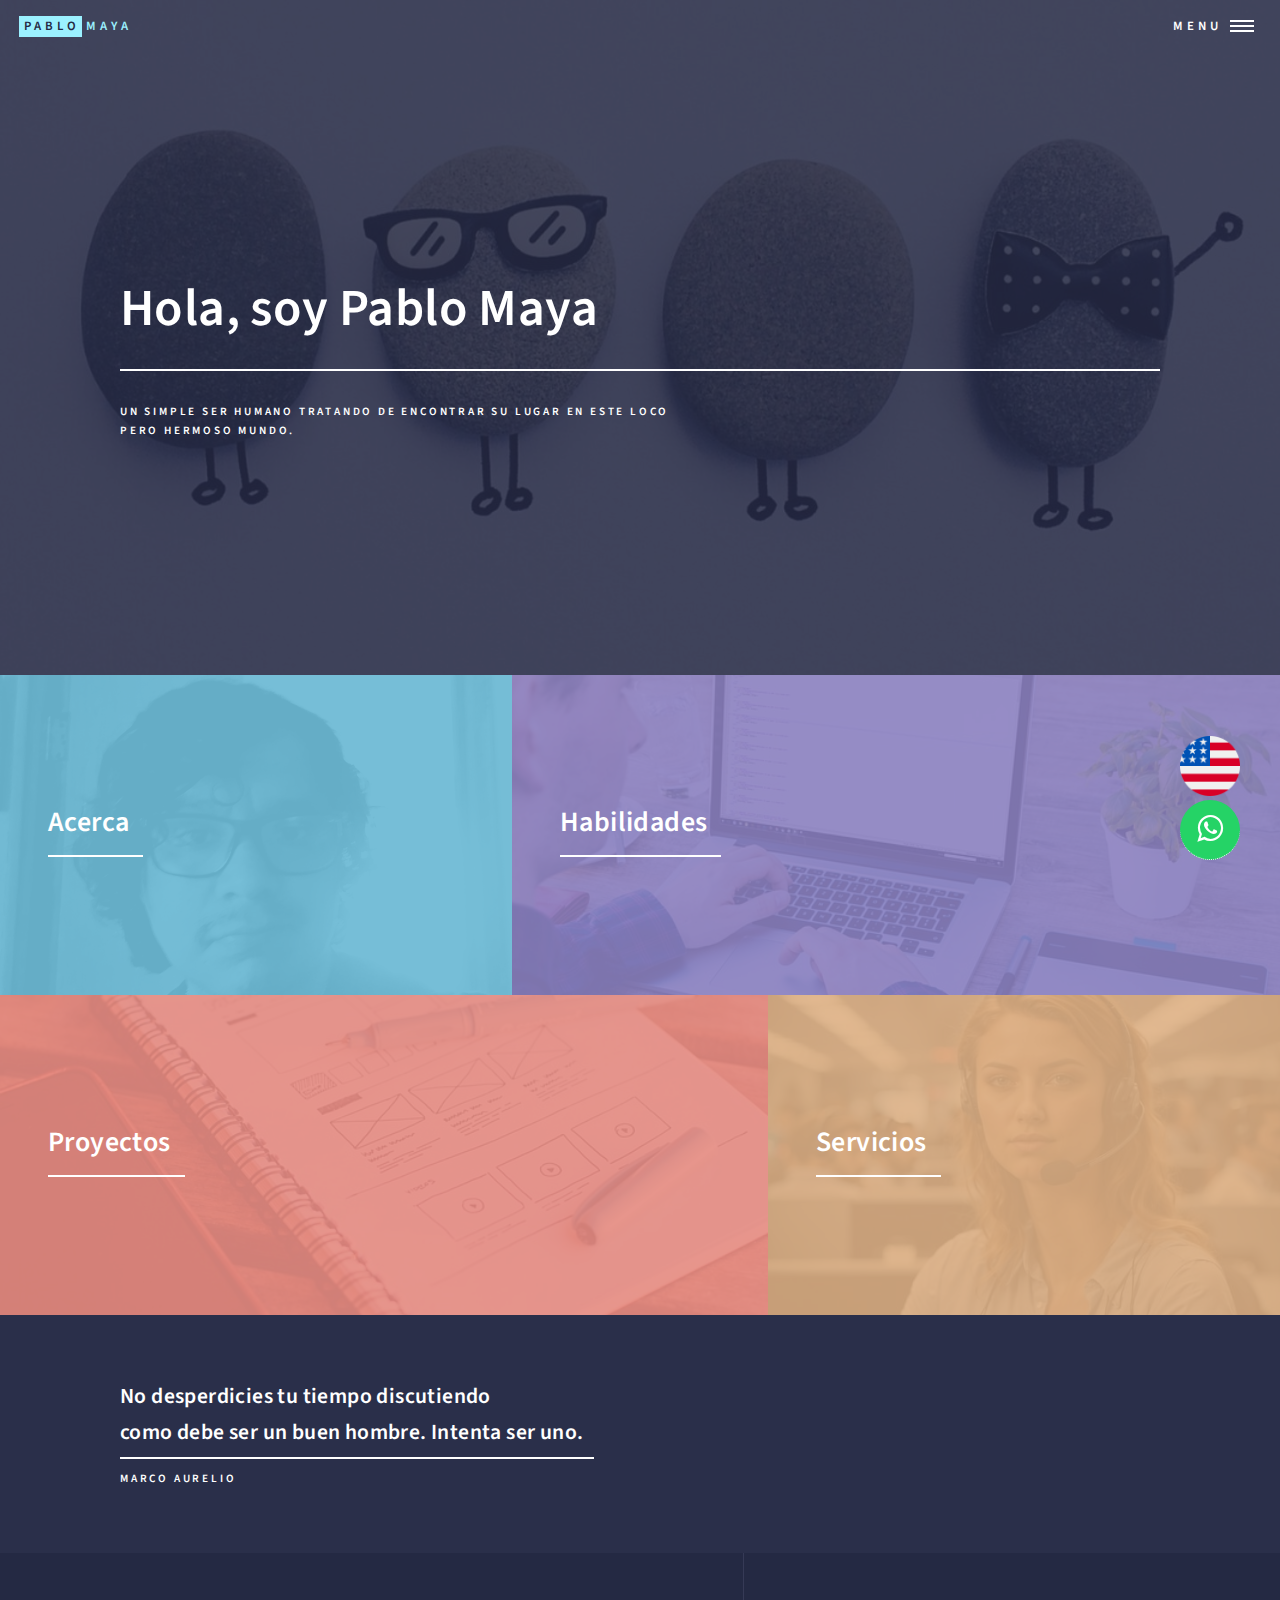
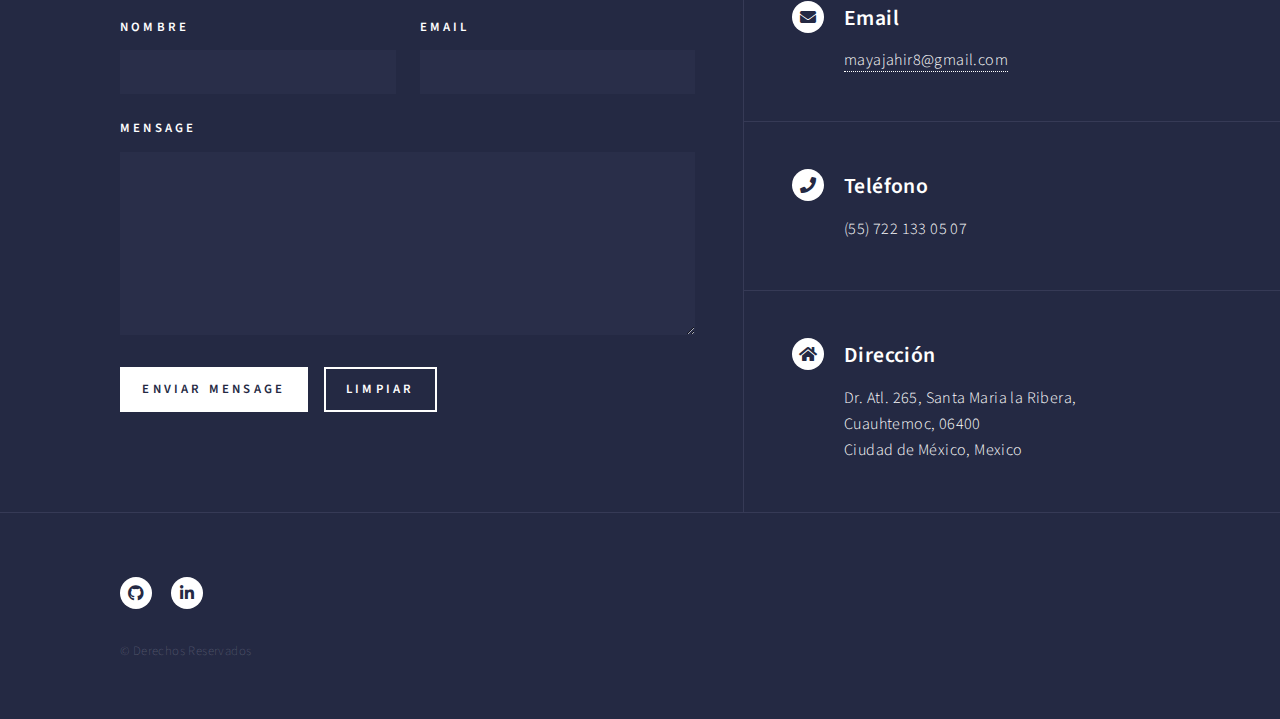
==== spanish/index.html @ 8a8969e1 "Add files via upload" ====
<!DOCTYPE HTML>
<html>
	<head>
		<title>PABLO MAYA</title>
		<meta charset="utf-8" />
		<meta name="viewport" content="width=device-width, initial-scale=1, user-scalable=no" />
		<link rel="stylesheet" href="assets/css/main.css" />
		<link rel="stylesheet" href="assets/css/custom.css" />
		<link rel="stylesheet" href="https://stackpath.bootstrapcdn.com/font-awesome/4.7.0/css/font-awesome.min.css">
		<noscript><link rel="stylesheet" href="assets/css/noscript.css" /></noscript>
	</head>
	<body class="is-preload">

		<!-- Wrapper -->
			<div id="wrapper">

				<!-- Header -->
					<header id="header" class="alt">
						<a href="index.html" class="logo"> <strong>Pablo</strong><span>Maya</span></a>
						<nav>
							<a href="#menu">Menu</a>
						</nav>
					</header>

				<!-- Menu -->
					<nav id="menu">
						<ul class="links">
							<li><a href="index.html">Home</a></li>
							<li><a href="about.html">Acerca</a></li>
							<li><a href="skills.html">Habilidades</a></li>
							<li><a href="projects.html">Proyectos</a></li>
							<li><a href="services.html">Services</a></li>
						</ul>
					</nav>

				<!-- Banner -->
					<section id="banner" class="major">
						<div class="inner">
							<header class="major">
								<h1>Hola, soy Pablo Maya</h1>
							</header>
							<div class="content">
								<p>Un simple ser humano tratando de encontrar su lugar en este loco<br />
								pero hermoso mundo.</p>
							</div>
						</div>
					</section>

				<!-- Main -->
					<div id="main">

						<!-- One -->
							<section id="one" class="tiles">
								<article>
									<span class="image">
										<img src="images/pic01.jpg" alt="" />
									</span>
									<header class="major">
										<h3><a href="about.html" class="link">Acerca</a></h3>
									</header>
								</article>
								<article>
									<span class="image">
										<img src="images/pic02.jpg" alt="" />
									</span>
									<header class="major">
										<h3><a href="skills.html" class="link">Habilidades</a></h3>
									</header>
								</article>
								<article>
									<span class="image">
										<img src="images/pic03.jpg" alt="" />
									</span>
									<header class="major">
										<h3><a href="projects.html" class="link">Proyectos</a></h3>
									</header>
								</article>
								<article>
									<span class="image">
										<img src="images/pic04.jpg" alt="" />
									</span>
									<header class="major">
										<h3><a href="services.html" class="link">Servicios</a></h3>
									</header>
								</article>
							</section>

						<!-- Two -->
							<section id="two">
								<div class="inner">
									<header class="major">
										<h3>No desperdicies tu tiempo discutiendo<br>como debe ser un buen hombre. Intenta ser uno.</h3>
										<p>Marco Aurelio</p>
									</header>								
								</div>
							</section>

					</div>

				<!-- Contact -->
					<section id="contact">
						<div class="inner">
							<section>
								<form method="post" action="#" id="contact_form">
									<div class="fields">
										<div class="field half">
											<label for="name">Nombre</label>
											<input type="text" name="name" id="name" />
										</div>
										<div class="field half">
											<label for="email">Email</label>
											<input type="text" name="email" id="email" />
										</div>
										<div class="field">
											<label for="message">Mensage</label>
											<textarea name="message" id="message" rows="6"></textarea>
										</div>
									</div>
									<ul class="actions">
										<li><input type="submit" value="Enviar Mensage" class="primary" /></li>
										<li><input type="reset" value="Limpiar" /></li>
									</ul>
								</form>
							</section>
							<section class="split">
								<section>
									<div class="contact-method">
										<span class="icon solid alt fa-envelope"></span>
										<h3>Email</h3>
										<a href="#">mayajahir8@gmail.com</a>
									</div>
								</section>
								<section>
									<div class="contact-method">
										<span class="icon solid alt fa-phone"></span>
										<h3>Teléfono</h3>
										<span>(55) 722 133 05 07</span>
									</div>
								</section>
								<section>
									<div class="contact-method">
										<span class="icon solid alt fa-home"></span>
										<h3>Dirección</h3>
										<span>Dr. Atl. 265, Santa Maria la Ribera,<br />
										Cuauhtemoc, 06400<br />
										Ciudad de México, Mexico</span>
									</div>
								</section>
							</section>
						</div>
					</section>

					<a href="https://wa.me/5217221330507?text=Me%20gustaría%20saber%20el%20precio%20de%20sus%20servicios%20de%20desarrollo" class="whatsapp" target="_blank"> <i class="fa fa-whatsapp whatsapp-icon"></i></a>
					<a href="../index.html"><img src="images/english.png" class="language"/></a>
				<!-- Footer -->
					<footer id="footer">
						<div class="inner">
							<ul class="icons">
								<li><a href="https://github.com/mandrake182/" class="icon brands alt fa-github"><span class="label">GitHub</span></a></li>
								<li><a href="https://www.linkedin.com/in/pablo-maya-03a34646/" class="icon brands alt fa-linkedin-in"><span class="label">LinkedIn</span></a></li>
							</ul>
							<ul class="copyright">
								<li>&copy; Derechos Reservados</li></li>
							</ul>
						</div>
					</footer>

			</div>

		<!-- Scripts -->
			<script src="assets/js/jquery.min.js"></script>
			<script src="assets/js/jquery.scrolly.min.js"></script>
			<script src="assets/js/jquery.scrollex.min.js"></script>
			<script src="assets/js/browser.min.js"></script>
			<script src="assets/js/breakpoints.min.js"></script>
			<script src="assets/js/util.js"></script>
			<script src="assets/js/main.js"></script>
			<script src="assets/js/form.js"></script>
	</body>
</html>
---- spanish/assets/css/main.css ----
@import url(fontawesome-all.min.css);
@import url("https://fonts.googleapis.com/css?family=Source+Sans+Pro:300,300italic,600,600italic");

/*
	Forty by HTML5 UP
	html5up.net | @ajlkn
	Free for personal and commercial use under the CCA 3.0 license (html5up.net/license)
*/

html, body, div, span, applet, object,
iframe, h1, h2, h3, h4, h5, h6, p, blockquote,
pre, a, abbr, acronym, address, big, cite,
code, del, dfn, em, img, ins, kbd, q, s, samp,
small, strike, strong, sub, sup, tt, var, b,
u, i, center, dl, dt, dd, ol, ul, li, fieldset,
form, label, legend, table, caption, tbody,
tfoot, thead, tr, th, td, article, aside,
canvas, details, embed, figure, figcaption,
footer, header, hgroup, menu, nav, output, ruby,
section, summary, time, mark, audio, video {
	margin: 0;
	padding: 0;
	border: 0;
	font-size: 100%;
	font: inherit;
	vertical-align: baseline;}

article, aside, details, figcaption, figure,
footer, header, hgroup, menu, nav, section {
	display: block;}

body {
	line-height: 1;
}

ol, ul {
	list-style: none;
}

blockquote, q {
	quotes: none;
}

	blockquote:before, blockquote:after, q:before, q:after {
		content: '';
		content: none;
	}

table {
	border-collapse: collapse;
	border-spacing: 0;
}

body {
	-webkit-text-size-adjust: none;
}

mark {
	background-color: transparent;
	color: inherit;
}

input::-moz-focus-inner {
	border: 0;
	padding: 0;
}

input, select, textarea {
	-moz-appearance: none;
	-webkit-appearance: none;
	-ms-appearance: none;
	appearance: none;
}

/* Basic */

	@-ms-viewport {
		width: device-width;
	}

	body {
		-ms-overflow-style: scrollbar;
	}

	@media screen and (max-width: 480px) {

		html, body {
			min-width: 320px;
		}

	}

	html {
		box-sizing: border-box;
	}

	*, *:before, *:after {
		box-sizing: inherit;
	}

	body {
		background: #242943;
	}

		body.is-preload *, body.is-preload *:before, body.is-preload *:after {
			-moz-animation: none !important;
			-webkit-animation: none !important;
			-ms-animation: none !important;
			animation: none !important;
			-moz-transition: none !important;
			-webkit-transition: none !important;
			-ms-transition: none !important;
			transition: none !important;
		}

/* Type */

	body, input, select, textarea {
		color: #ffffff;
		font-family: "Source Sans Pro", Helvetica, sans-serif;
		font-size: 17pt;
		font-weight: 300;
		letter-spacing: 0.025em;
		line-height: 1.65;
	}

		@media screen and (max-width: 1680px) {

			body, input, select, textarea {
				font-size: 14pt;
			}

		}

		@media screen and (max-width: 1280px) {

			body, input, select, textarea {
				font-size: 12pt;
			}

		}

		@media screen and (max-width: 360px) {

			body, input, select, textarea {
				font-size: 11pt;
			}

		}

	a {
		-moz-transition: color 0.2s ease-in-out, border-bottom-color 0.2s ease-in-out;
		-webkit-transition: color 0.2s ease-in-out, border-bottom-color 0.2s ease-in-out;
		-ms-transition: color 0.2s ease-in-out, border-bottom-color 0.2s ease-in-out;
		transition: color 0.2s ease-in-out, border-bottom-color 0.2s ease-in-out;
		border-bottom: dotted 1px;
		color: inherit;
		text-decoration: none;
	}

		a:hover {
			border-bottom-color: transparent;
			color: #9bf1ff !important;
		}

		a:active {
			color: #53e3fb !important;
		}

	strong, b {
		color: #ffffff;
		font-weight: 600;
	}

	em, i {
		font-style: italic;
	}

	p {
		margin: 0 0 2em 0;
	}

	h1, h2, h3, h4, h5, h6 {
		color: #ffffff;
		font-weight: 600;
		line-height: 1.65;
		margin: 0 0 1em 0;
	}

		h1 a, h2 a, h3 a, h4 a, h5 a, h6 a {
			color: inherit;
			border-bottom: 0;
		}

	h1 {
		font-size: 2.5em;
	}

	h2 {
		font-size: 1.75em;
	}

	h3 {
		font-size: 1.35em;
	}

	h4 {
		font-size: 1.1em;
	}

	h5 {
		font-size: 0.9em;
	}

	h6 {
		font-size: 0.7em;
	}

	@media screen and (max-width: 736px) {

		h1 {
			font-size: 2em;
		}

		h2 {
			font-size: 1.5em;
		}

		h3 {
			font-size: 1.25em;
		}

	}

	sub {
		font-size: 0.8em;
		position: relative;
		top: 0.5em;
	}

	sup {
		font-size: 0.8em;
		position: relative;
		top: -0.5em;
	}

	blockquote {
		border-left: solid 4px rgba(212, 212, 255, 0.1);
		font-style: italic;
		margin: 0 0 2em 0;
		padding: 0.5em 0 0.5em 2em;
	}

	code {
		background: rgba(212, 212, 255, 0.035);
		font-family: "Courier New", monospace;
		font-size: 0.9em;
		margin: 0 0.25em;
		padding: 0.25em 0.65em;
	}

	pre {
		-webkit-overflow-scrolling: touch;
		font-family: "Courier New", monospace;
		font-size: 0.9em;
		margin: 0 0 2em 0;
	}

		pre code {
			display: block;
			line-height: 1.75;
			padding: 1em 1.5em;
			overflow-x: auto;
		}

	hr {
		border: 0;
		border-bottom: solid 1px rgba(212, 212, 255, 0.1);
		margin: 2em 0;
	}

		hr.major {
			margin: 3em 0;
		}

	.align-left {
		text-align: left;
	}

	.align-center {
		text-align: center;
	}

	.align-right {
		text-align: right;
	}

/* Row */

	.row {
		display: flex;
		flex-wrap: wrap;
		box-sizing: border-box;
		align-items: stretch;
	}

		.row > * {
			box-sizing: border-box;
		}

		.row.gtr-uniform > * > :last-child {
			margin-bottom: 0;
		}

		.row.aln-left {
			justify-content: flex-start;
		}

		.row.aln-center {
			justify-content: center;
		}

		.row.aln-right {
			justify-content: flex-end;
		}

		.row.aln-top {
			align-items: flex-start;
		}

		.row.aln-middle {
			align-items: center;
		}

		.row.aln-bottom {
			align-items: flex-end;
		}

		.row > .imp {
			order: -1;
		}

		.row > .col-1 {
			width: 8.33333%;
		}

		.row > .off-1 {
			margin-left: 8.33333%;
		}

		.row > .col-2 {
			width: 16.66667%;
		}

		.row > .off-2 {
			margin-left: 16.66667%;
		}

		.row > .col-3 {
			width: 25%;
		}

		.row > .off-3 {
			margin-left: 25%;
		}

		.row > .col-4 {
			width: 33.33333%;
		}

		.row > .off-4 {
			margin-left: 33.33333%;
		}

		.row > .col-5 {
			width: 41.66667%;
		}

		.row > .off-5 {
			margin-left: 41.66667%;
		}

		.row > .col-6 {
			width: 50%;
		}

		.row > .off-6 {
			margin-left: 50%;
		}

		.row > .col-7 {
			width: 58.33333%;
		}

		.row > .off-7 {
			margin-left: 58.33333%;
		}

		.row > .col-8 {
			width: 66.66667%;
		}

		.row > .off-8 {
			margin-left: 66.66667%;
		}

		.row > .col-9 {
			width: 75%;
		}

		.row > .off-9 {
			margin-left: 75%;
		}

		.row > .col-10 {
			width: 83.33333%;
		}

		.row > .off-10 {
			margin-left: 83.33333%;
		}

		.row > .col-11 {
			width: 91.66667%;
		}

		.row > .off-11 {
			margin-left: 91.66667%;
		}

		.row > .col-12 {
			width: 100%;
		}

		.row > .off-12 {
			margin-left: 100%;
		}

		.row.gtr-0 {
			margin-top: 0;
			margin-left: 0em;
		}

			.row.gtr-0 > * {
				padding: 0 0 0 0em;
			}

			.row.gtr-0.gtr-uniform {
				margin-top: 0em;
			}

				.row.gtr-0.gtr-uniform > * {
					padding-top: 0em;
				}

		.row.gtr-25 {
			margin-top: 0;
			margin-left: -0.5em;
		}

			.row.gtr-25 > * {
				padding: 0 0 0 0.5em;
			}

			.row.gtr-25.gtr-uniform {
				margin-top: -0.5em;
			}

				.row.gtr-25.gtr-uniform > * {
					padding-top: 0.5em;
				}

		.row.gtr-50 {
			margin-top: 0;
			margin-left: -1em;
		}

			.row.gtr-50 > * {
				padding: 0 0 0 1em;
			}

			.row.gtr-50.gtr-uniform {
				margin-top: -1em;
			}

				.row.gtr-50.gtr-uniform > * {
					padding-top: 1em;
				}

		.row {
			margin-top: 0;
			margin-left: -2em;
		}

			.row > * {
				padding: 0 0 0 2em;
			}

			.row.gtr-uniform {
				margin-top: -2em;
			}

				.row.gtr-uniform > * {
					padding-top: 2em;
				}

		.row.gtr-150 {
			margin-top: 0;
			margin-left: -3em;
		}

			.row.gtr-150 > * {
				padding: 0 0 0 3em;
			}

			.row.gtr-150.gtr-uniform {
				margin-top: -3em;
			}

				.row.gtr-150.gtr-uniform > * {
					padding-top: 3em;
				}

		.row.gtr-200 {
			margin-top: 0;
			margin-left: -4em;
		}

			.row.gtr-200 > * {
				padding: 0 0 0 4em;
			}

			.row.gtr-200.gtr-uniform {
				margin-top: -4em;
			}

				.row.gtr-200.gtr-uniform > * {
					padding-top: 4em;
				}

		@media screen and (max-width: 1680px) {

			.row {
				display: flex;
				flex-wrap: wrap;
				box-sizing: border-box;
				align-items: stretch;
			}

				.row > * {
					box-sizing: border-box;
				}

				.row.gtr-uniform > * > :last-child {
					margin-bottom: 0;
				}

				.row.aln-left {
					justify-content: flex-start;
				}

				.row.aln-center {
					justify-content: center;
				}

				.row.aln-right {
					justify-content: flex-end;
				}

				.row.aln-top {
					align-items: flex-start;
				}

				.row.aln-middle {
					align-items: center;
				}

				.row.aln-bottom {
					align-items: flex-end;
				}

				.row > .imp-xlarge {
					order: -1;
				}

				.row > .col-1-xlarge {
					width: 8.33333%;
				}

				.row > .off-1-xlarge {
					margin-left: 8.33333%;
				}

				.row > .col-2-xlarge {
					width: 16.66667%;
				}

				.row > .off-2-xlarge {
					margin-left: 16.66667%;
				}

				.row > .col-3-xlarge {
					width: 25%;
				}

				.row > .off-3-xlarge {
					margin-left: 25%;
				}

				.row > .col-4-xlarge {
					width: 33.33333%;
				}

				.row > .off-4-xlarge {
					margin-left: 33.33333%;
				}

				.row > .col-5-xlarge {
					width: 41.66667%;
				}

				.row > .off-5-xlarge {
					margin-left: 41.66667%;
				}

				.row > .col-6-xlarge {
					width: 50%;
				}

				.row > .off-6-xlarge {
					margin-left: 50%;
				}

				.row > .col-7-xlarge {
					width: 58.33333%;
				}

				.row > .off-7-xlarge {
					margin-left: 58.33333%;
				}

				.row > .col-8-xlarge {
					width: 66.66667%;
				}

				.row > .off-8-xlarge {
					margin-left: 66.66667%;
				}

				.row > .col-9-xlarge {
					width: 75%;
				}

				.row > .off-9-xlarge {
					margin-left: 75%;
				}

				.row > .col-10-xlarge {
					width: 83.33333%;
				}

				.row > .off-10-xlarge {
					margin-left: 83.33333%;
				}

				.row > .col-11-xlarge {
					width: 91.66667%;
				}

				.row > .off-11-xlarge {
					margin-left: 91.66667%;
				}

				.row > .col-12-xlarge {
					width: 100%;
				}

				.row > .off-12-xlarge {
					margin-left: 100%;
				}

				.row.gtr-0 {
					margin-top: 0;
					margin-left: 0em;
				}

					.row.gtr-0 > * {
						padding: 0 0 0 0em;
					}

					.row.gtr-0.gtr-uniform {
						margin-top: 0em;
					}

						.row.gtr-0.gtr-uniform > * {
							padding-top: 0em;
						}

				.row.gtr-25 {
					margin-top: 0;
					margin-left: -0.5em;
				}

					.row.gtr-25 > * {
						padding: 0 0 0 0.5em;
					}

					.row.gtr-25.gtr-uniform {
						margin-top: -0.5em;
					}

						.row.gtr-25.gtr-uniform > * {
							padding-top: 0.5em;
						}

				.row.gtr-50 {
					margin-top: 0;
					margin-left: -1em;
				}

					.row.gtr-50 > * {
						padding: 0 0 0 1em;
					}

					.row.gtr-50.gtr-uniform {
						margin-top: -1em;
					}

						.row.gtr-50.gtr-uniform > * {
							padding-top: 1em;
						}

				.row {
					margin-top: 0;
					margin-left: -2em;
				}

					.row > * {
						padding: 0 0 0 2em;
					}

					.row.gtr-uniform {
						margin-top: -2em;
					}

						.row.gtr-uniform > * {
							padding-top: 2em;
						}

				.row.gtr-150 {
					margin-top: 0;
					margin-left: -3em;
				}

					.row.gtr-150 > * {
						padding: 0 0 0 3em;
					}

					.row.gtr-150.gtr-uniform {
						margin-top: -3em;
					}

						.row.gtr-150.gtr-uniform > * {
							padding-top: 3em;
						}

				.row.gtr-200 {
					margin-top: 0;
					margin-left: -4em;
				}

					.row.gtr-200 > * {
						padding: 0 0 0 4em;
					}

					.row.gtr-200.gtr-uniform {
						margin-top: -4em;
					}

						.row.gtr-200.gtr-uniform > * {
							padding-top: 4em;
						}

		}

		@media screen and (max-width: 1280px) {

			.row {
				display: flex;
				flex-wrap: wrap;
				box-sizing: border-box;
				align-items: stretch;
			}

				.row > * {
					box-sizing: border-box;
				}

				.row.gtr-uniform > * > :last-child {
					margin-bottom: 0;
				}

				.row.aln-left {
					justify-content: flex-start;
				}

				.row.aln-center {
					justify-content: center;
				}

				.row.aln-right {
					justify-content: flex-end;
				}

				.row.aln-top {
					align-items: flex-start;
				}

				.row.aln-middle {
					align-items: center;
				}

				.row.aln-bottom {
					align-items: flex-end;
				}

				.row > .imp-large {
					order: -1;
				}

				.row > .col-1-large {
					width: 8.33333%;
				}

				.row > .off-1-large {
					margin-left: 8.33333%;
				}

				.row > .col-2-large {
					width: 16.66667%;
				}

				.row > .off-2-large {
					margin-left: 16.66667%;
				}

				.row > .col-3-large {
					width: 25%;
				}

				.row > .off-3-large {
					margin-left: 25%;
				}

				.row > .col-4-large {
					width: 33.33333%;
				}

				.row > .off-4-large {
					margin-left: 33.33333%;
				}

				.row > .col-5-large {
					width: 41.66667%;
				}

				.row > .off-5-large {
					margin-left: 41.66667%;
				}

				.row > .col-6-large {
					width: 50%;
				}

				.row > .off-6-large {
					margin-left: 50%;
				}

				.row > .col-7-large {
					width: 58.33333%;
				}

				.row > .off-7-large {
					margin-left: 58.33333%;
				}

				.row > .col-8-large {
					width: 66.66667%;
				}

				.row > .off-8-large {
					margin-left: 66.66667%;
				}

				.row > .col-9-large {
					width: 75%;
				}

				.row > .off-9-large {
					margin-left: 75%;
				}

				.row > .col-10-large {
					width: 83.33333%;
				}

				.row > .off-10-large {
					margin-left: 83.33333%;
				}

				.row > .col-11-large {
					width: 91.66667%;
				}

				.row > .off-11-large {
					margin-left: 91.66667%;
				}

				.row > .col-12-large {
					width: 100%;
				}

				.row > .off-12-large {
					margin-left: 100%;
				}

				.row.gtr-0 {
					margin-top: 0;
					margin-left: 0em;
				}

					.row.gtr-0 > * {
						padding: 0 0 0 0em;
					}

					.row.gtr-0.gtr-uniform {
						margin-top: 0em;
					}

						.row.gtr-0.gtr-uniform > * {
							padding-top: 0em;
						}

				.row.gtr-25 {
					margin-top: 0;
					margin-left: -0.375em;
				}

					.row.gtr-25 > * {
						padding: 0 0 0 0.375em;
					}

					.row.gtr-25.gtr-uniform {
						margin-top: -0.375em;
					}

						.row.gtr-25.gtr-uniform > * {
							padding-top: 0.375em;
						}

				.row.gtr-50 {
					margin-top: 0;
					margin-left: -0.75em;
				}

					.row.gtr-50 > * {
						padding: 0 0 0 0.75em;
					}

					.row.gtr-50.gtr-uniform {
						margin-top: -0.75em;
					}

						.row.gtr-50.gtr-uniform > * {
							padding-top: 0.75em;
						}

				.row {
					margin-top: 0;
					margin-left: -1.5em;
				}

					.row > * {
						padding: 0 0 0 1.5em;
					}

					.row.gtr-uniform {
						margin-top: -1.5em;
					}

						.row.gtr-uniform > * {
							padding-top: 1.5em;
						}

				.row.gtr-150 {
					margin-top: 0;
					margin-left: -2.25em;
				}

					.row.gtr-150 > * {
						padding: 0 0 0 2.25em;
					}

					.row.gtr-150.gtr-uniform {
						margin-top: -2.25em;
					}

						.row.gtr-150.gtr-uniform > * {
							padding-top: 2.25em;
						}

				.row.gtr-200 {
					margin-top: 0;
					margin-left: -3em;
				}

					.row.gtr-200 > * {
						padding: 0 0 0 3em;
					}

					.row.gtr-200.gtr-uniform {
						margin-top: -3em;
					}

						.row.gtr-200.gtr-uniform > * {
							padding-top: 3em;
						}

		}

		@media screen and (max-width: 980px) {

			.row {
				display: flex;
				flex-wrap: wrap;
				box-sizing: border-box;
				align-items: stretch;
			}

				.row > * {
					box-sizing: border-box;
				}

				.row.gtr-uniform > * > :last-child {
					margin-bottom: 0;
				}

				.row.aln-left {
					justify-content: flex-start;
				}

				.row.aln-center {
					justify-content: center;
				}

				.row.aln-right {
					justify-content: flex-end;
				}

				.row.aln-top {
					align-items: flex-start;
				}

				.row.aln-middle {
					align-items: center;
				}

				.row.aln-bottom {
					align-items: flex-end;
				}

				.row > .imp-medium {
					order: -1;
				}

				.row > .col-1-medium {
					width: 8.33333%;
				}

				.row > .off-1-medium {
					margin-left: 8.33333%;
				}

				.row > .col-2-medium {
					width: 16.66667%;
				}

				.row > .off-2-medium {
					margin-left: 16.66667%;
				}

				.row > .col-3-medium {
					width: 25%;
				}

				.row > .off-3-medium {
					margin-left: 25%;
				}

				.row > .col-4-medium {
					width: 33.33333%;
				}

				.row > .off-4-medium {
					margin-left: 33.33333%;
				}

				.row > .col-5-medium {
					width: 41.66667%;
				}

				.row > .off-5-medium {
					margin-left: 41.66667%;
				}

				.row > .col-6-medium {
					width: 50%;
				}

				.row > .off-6-medium {
					margin-left: 50%;
				}

				.row > .col-7-medium {
					width: 58.33333%;
				}

				.row > .off-7-medium {
					margin-left: 58.33333%;
				}

				.row > .col-8-medium {
					width: 66.66667%;
				}

				.row > .off-8-medium {
					margin-left: 66.66667%;
				}

				.row > .col-9-medium {
					width: 75%;
				}

				.row > .off-9-medium {
					margin-left: 75%;
				}

				.row > .col-10-medium {
					width: 83.33333%;
				}

				.row > .off-10-medium {
					margin-left: 83.33333%;
				}

				.row > .col-11-medium {
					width: 91.66667%;
				}

				.row > .off-11-medium {
					margin-left: 91.66667%;
				}

				.row > .col-12-medium {
					width: 100%;
				}

				.row > .off-12-medium {
					margin-left: 100%;
				}

				.row.gtr-0 {
					margin-top: 0;
					margin-left: 0em;
				}

					.row.gtr-0 > * {
						padding: 0 0 0 0em;
					}

					.row.gtr-0.gtr-uniform {
						margin-top: 0em;
					}

						.row.gtr-0.gtr-uniform > * {
							padding-top: 0em;
						}

				.row.gtr-25 {
					margin-top: 0;
					margin-left: -0.375em;
				}

					.row.gtr-25 > * {
						padding: 0 0 0 0.375em;
					}

					.row.gtr-25.gtr-uniform {
						margin-top: -0.375em;
					}

						.row.gtr-25.gtr-uniform > * {
							padding-top: 0.375em;
						}

				.row.gtr-50 {
					margin-top: 0;
					margin-left: -0.75em;
				}

					.row.gtr-50 > * {
						padding: 0 0 0 0.75em;
					}

					.row.gtr-50.gtr-uniform {
						margin-top: -0.75em;
					}

						.row.gtr-50.gtr-uniform > * {
							padding-top: 0.75em;
						}

				.row {
					margin-top: 0;
					margin-left: -1.5em;
				}

					.row > * {
						padding: 0 0 0 1.5em;
					}

					.row.gtr-uniform {
						margin-top: -1.5em;
					}

						.row.gtr-uniform > * {
							padding-top: 1.5em;
						}

				.row.gtr-150 {
					margin-top: 0;
					margin-left: -2.25em;
				}

					.row.gtr-150 > * {
						padding: 0 0 0 2.25em;
					}

					.row.gtr-150.gtr-uniform {
						margin-top: -2.25em;
					}

						.row.gtr-150.gtr-uniform > * {
							padding-top: 2.25em;
						}

				.row.gtr-200 {
					margin-top: 0;
					margin-left: -3em;
				}

					.row.gtr-200 > * {
						padding: 0 0 0 3em;
					}

					.row.gtr-200.gtr-uniform {
						margin-top: -3em;
					}

						.row.gtr-200.gtr-uniform > * {
							padding-top: 3em;
						}

		}

		@media screen and (max-width: 736px) {

			.row {
				display: flex;
				flex-wrap: wrap;
				box-sizing: border-box;
				align-items: stretch;
			}

				.row > * {
					box-sizing: border-box;
				}

				.row.gtr-uniform > * > :last-child {
					margin-bottom: 0;
				}

				.row.aln-left {
					justify-content: flex-start;
				}

				.row.aln-center {
					justify-content: center;
				}

				.row.aln-right {
					justify-content: flex-end;
				}

				.row.aln-top {
					align-items: flex-start;
				}

				.row.aln-middle {
					align-items: center;
				}

				.row.aln-bottom {
					align-items: flex-end;
				}

				.row > .imp-small {
					order: -1;
				}

				.row > .col-1-small {
					width: 8.33333%;
				}

				.row > .off-1-small {
					margin-left: 8.33333%;
				}

				.row > .col-2-small {
					width: 16.66667%;
				}

				.row > .off-2-small {
					margin-left: 16.66667%;
				}

				.row > .col-3-small {
					width: 25%;
				}

				.row > .off-3-small {
					margin-left: 25%;
				}

				.row > .col-4-small {
					width: 33.33333%;
				}

				.row > .off-4-small {
					margin-left: 33.33333%;
				}

				.row > .col-5-small {
					width: 41.66667%;
				}

				.row > .off-5-small {
					margin-left: 41.66667%;
				}

				.row > .col-6-small {
					width: 50%;
				}

				.row > .off-6-small {
					margin-left: 50%;
				}

				.row > .col-7-small {
					width: 58.33333%;
				}

				.row > .off-7-small {
					margin-left: 58.33333%;
				}

				.row > .col-8-small {
					width: 66.66667%;
				}

				.row > .off-8-small {
					margin-left: 66.66667%;
				}

				.row > .col-9-small {
					width: 75%;
				}

				.row > .off-9-small {
					margin-left: 75%;
				}

				.row > .col-10-small {
					width: 83.33333%;
				}

				.row > .off-10-small {
					margin-left: 83.33333%;
				}

				.row > .col-11-small {
					width: 91.66667%;
				}

				.row > .off-11-small {
					margin-left: 91.66667%;
				}

				.row > .col-12-small {
					width: 100%;
				}

				.row > .off-12-small {
					margin-left: 100%;
				}

				.row.gtr-0 {
					margin-top: 0;
					margin-left: 0em;
				}

					.row.gtr-0 > * {
						padding: 0 0 0 0em;
					}

					.row.gtr-0.gtr-uniform {
						margin-top: 0em;
					}

						.row.gtr-0.gtr-uniform > * {
							padding-top: 0em;
						}

				.row.gtr-25 {
					margin-top: 0;
					margin-left: -0.3125em;
				}

					.row.gtr-25 > * {
						padding: 0 0 0 0.3125em;
					}

					.row.gtr-25.gtr-uniform {
						margin-top: -0.3125em;
					}

						.row.gtr-25.gtr-uniform > * {
							padding-top: 0.3125em;
						}

				.row.gtr-50 {
					margin-top: 0;
					margin-left: -0.625em;
				}

					.row.gtr-50 > * {
						padding: 0 0 0 0.625em;
					}

					.row.gtr-50.gtr-uniform {
						margin-top: -0.625em;
					}

						.row.gtr-50.gtr-uniform > * {
							padding-top: 0.625em;
						}

				.row {
					margin-top: 0;
					margin-left: -1.25em;
				}

					.row > * {
						padding: 0 0 0 1.25em;
					}

					.row.gtr-uniform {
						margin-top: -1.25em;
					}

						.row.gtr-uniform > * {
							padding-top: 1.25em;
						}

				.row.gtr-150 {
					margin-top: 0;
					margin-left: -1.875em;
				}

					.row.gtr-150 > * {
						padding: 0 0 0 1.875em;
					}

					.row.gtr-150.gtr-uniform {
						margin-top: -1.875em;
					}

						.row.gtr-150.gtr-uniform > * {
							padding-top: 1.875em;
						}

				.row.gtr-200 {
					margin-top: 0;
					margin-left: -2.5em;
				}

					.row.gtr-200 > * {
						padding: 0 0 0 2.5em;
					}

					.row.gtr-200.gtr-uniform {
						margin-top: -2.5em;
					}

						.row.gtr-200.gtr-uniform > * {
							padding-top: 2.5em;
						}

		}

		@media screen and (max-width: 480px) {

			.row {
				display: flex;
				flex-wrap: wrap;
				box-sizing: border-box;
				align-items: stretch;
			}

				.row > * {
					box-sizing: border-box;
				}

				.row.gtr-uniform > * > :last-child {
					margin-bottom: 0;
				}

				.row.aln-left {
					justify-content: flex-start;
				}

				.row.aln-center {
					justify-content: center;
				}

				.row.aln-right {
					justify-content: flex-end;
				}

				.row.aln-top {
					align-items: flex-start;
				}

				.row.aln-middle {
					align-items: center;
				}

				.row.aln-bottom {
					align-items: flex-end;
				}

				.row > .imp-xsmall {
					order: -1;
				}

				.row > .col-1-xsmall {
					width: 8.33333%;
				}

				.row > .off-1-xsmall {
					margin-left: 8.33333%;
				}

				.row > .col-2-xsmall {
					width: 16.66667%;
				}

				.row > .off-2-xsmall {
					margin-left: 16.66667%;
				}

				.row > .col-3-xsmall {
					width: 25%;
				}

				.row > .off-3-xsmall {
					margin-left: 25%;
				}

				.row > .col-4-xsmall {
					width: 33.33333%;
				}

				.row > .off-4-xsmall {
					margin-left: 33.33333%;
				}

				.row > .col-5-xsmall {
					width: 41.66667%;
				}

				.row > .off-5-xsmall {
					margin-left: 41.66667%;
				}

				.row > .col-6-xsmall {
					width: 50%;
				}

				.row > .off-6-xsmall {
					margin-left: 50%;
				}

				.row > .col-7-xsmall {
					width: 58.33333%;
				}

				.row > .off-7-xsmall {
					margin-left: 58.33333%;
				}

				.row > .col-8-xsmall {
					width: 66.66667%;
				}

				.row > .off-8-xsmall {
					margin-left: 66.66667%;
				}

				.row > .col-9-xsmall {
					width: 75%;
				}

				.row > .off-9-xsmall {
					margin-left: 75%;
				}

				.row > .col-10-xsmall {
					width: 83.33333%;
				}

				.row > .off-10-xsmall {
					margin-left: 83.33333%;
				}

				.row > .col-11-xsmall {
					width: 91.66667%;
				}

				.row > .off-11-xsmall {
					margin-left: 91.66667%;
				}

				.row > .col-12-xsmall {
					width: 100%;
				}

				.row > .off-12-xsmall {
					margin-left: 100%;
				}

				.row.gtr-0 {
					margin-top: 0;
					margin-left: 0em;
				}

					.row.gtr-0 > * {
						padding: 0 0 0 0em;
					}

					.row.gtr-0.gtr-uniform {
						margin-top: 0em;
					}

						.row.gtr-0.gtr-uniform > * {
							padding-top: 0em;
						}

				.row.gtr-25 {
					margin-top: 0;
					margin-left: -0.3125em;
				}

					.row.gtr-25 > * {
						padding: 0 0 0 0.3125em;
					}

					.row.gtr-25.gtr-uniform {
						margin-top: -0.3125em;
					}

						.row.gtr-25.gtr-uniform > * {
							padding-top: 0.3125em;
						}

				.row.gtr-50 {
					margin-top: 0;
					margin-left: -0.625em;
				}

					.row.gtr-50 > * {
						padding: 0 0 0 0.625em;
					}

					.row.gtr-50.gtr-uniform {
						margin-top: -0.625em;
					}

						.row.gtr-50.gtr-uniform > * {
							padding-top: 0.625em;
						}

				.row {
					margin-top: 0;
					margin-left: -1.25em;
				}

					.row > * {
						padding: 0 0 0 1.25em;
					}

					.row.gtr-uniform {
						margin-top: -1.25em;
					}

						.row.gtr-uniform > * {
							padding-top: 1.25em;
						}

				.row.gtr-150 {
					margin-top: 0;
					margin-left: -1.875em;
				}

					.row.gtr-150 > * {
						padding: 0 0 0 1.875em;
					}

					.row.gtr-150.gtr-uniform {
						margin-top: -1.875em;
					}

						.row.gtr-150.gtr-uniform > * {
							padding-top: 1.875em;
						}

				.row.gtr-200 {
					margin-top: 0;
					margin-left: -2.5em;
				}

					.row.gtr-200 > * {
						padding: 0 0 0 2.5em;
					}

					.row.gtr-200.gtr-uniform {
						margin-top: -2.5em;
					}

						.row.gtr-200.gtr-uniform > * {
							padding-top: 2.5em;
						}

		}

/* Section/Article */

	section.special, article.special {
		text-align: center;
	}

	header.major {
		width: -moz-max-content;
		width: -webkit-max-content;
		width: -ms-max-content;
		width: max-content;
		margin-bottom: 2em;
	}

		header.major > :first-child {
			margin-bottom: 0;
			width: calc(100% + 0.5em);
		}

			header.major > :first-child:after {
				content: '';
				background-color: #ffffff;
				display: block;
				height: 2px;
				margin: 0.325em 0 0.5em 0;
				width: 100%;
			}

		header.major > p {
			font-size: 0.7em;
			font-weight: 600;
			letter-spacing: 0.25em;
			margin-bottom: 0;
			text-transform: uppercase;
		}

		body.is-ie header.major > :first-child:after {
			max-width: 9em;
		}

		body.is-ie header.major > h1:after {
			max-width: 100% !important;
		}

	@media screen and (max-width: 736px) {

		header.major > p br {
			display: none;
		}

	}

/* Form */

	form {
		margin: 0 0 2em 0;
	}

		form > :last-child {
			margin-bottom: 0;
		}

		form > .fields {
			display: -moz-flex;
			display: -webkit-flex;
			display: -ms-flex;
			display: flex;
			-moz-flex-wrap: wrap;
			-webkit-flex-wrap: wrap;
			-ms-flex-wrap: wrap;
			flex-wrap: wrap;
			width: calc(100% + 3em);
			margin: -1.5em 0 2em -1.5em;
		}

			form > .fields > .field {
				-moz-flex-grow: 0;
				-webkit-flex-grow: 0;
				-ms-flex-grow: 0;
				flex-grow: 0;
				-moz-flex-shrink: 0;
				-webkit-flex-shrink: 0;
				-ms-flex-shrink: 0;
				flex-shrink: 0;
				padding: 1.5em 0 0 1.5em;
				width: calc(100% - 1.5em);
			}

				form > .fields > .field.half {
					width: calc(50% - 0.75em);
				}

				form > .fields > .field.third {
					width: calc(100%/3 - 0.5em);
				}

				form > .fields > .field.quarter {
					width: calc(25% - 0.375em);
				}

		@media screen and (max-width: 480px) {

			form > .fields {
				width: calc(100% + 3em);
				margin: -1.5em 0 2em -1.5em;
			}

				form > .fields > .field {
					padding: 1.5em 0 0 1.5em;
					width: calc(100% - 1.5em);
				}

					form > .fields > .field.half {
						width: calc(100% - 1.5em);
					}

					form > .fields > .field.third {
						width: calc(100% - 1.5em);
					}

					form > .fields > .field.quarter {
						width: calc(100% - 1.5em);
					}

		}

	label {
		color: #ffffff;
		display: block;
		font-size: 0.8em;
		font-weight: 600;
		letter-spacing: 0.25em;
		margin: 0 0 1em 0;
		text-transform: uppercase;
	}

	input[type="text"],
	input[type="password"],
	input[type="email"],
	input[type="tel"],
	input[type="search"],
	input[type="url"],
	select,
	textarea {
		-moz-appearance: none;
		-webkit-appearance: none;
		-ms-appearance: none;
		appearance: none;
		background: rgba(212, 212, 255, 0.035);
		border: none;
		border-radius: 0;
		color: inherit;
		display: block;
		outline: 0;
		padding: 0 1em;
		text-decoration: none;
		width: 100%;
	}

		input[type="text"]:invalid,
		input[type="password"]:invalid,
		input[type="email"]:invalid,
		input[type="tel"]:invalid,
		input[type="search"]:invalid,
		input[type="url"]:invalid,
		select:invalid,
		textarea:invalid {
			box-shadow: none;
		}

		input[type="text"]:focus,
		input[type="password"]:focus,
		input[type="email"]:focus,
		input[type="tel"]:focus,
		input[type="search"]:focus,
		input[type="url"]:focus,
		select:focus,
		textarea:focus {
			border-color: #9bf1ff;
			box-shadow: 0 0 0 2px #9bf1ff;
		}

	select {
		background-image: url("data:image/svg+xml;charset=utf8,%3Csvg xmlns='http://www.w3.org/2000/svg' width='40' height='40' preserveAspectRatio='none' viewBox='0 0 40 40'%3E%3Cpath d='M9.4,12.3l10.4,10.4l10.4-10.4c0.2-0.2,0.5-0.4,0.9-0.4c0.3,0,0.6,0.1,0.9,0.4l3.3,3.3c0.2,0.2,0.4,0.5,0.4,0.9 c0,0.4-0.1,0.6-0.4,0.9L20.7,31.9c-0.2,0.2-0.5,0.4-0.9,0.4c-0.3,0-0.6-0.1-0.9-0.4L4.3,17.3c-0.2-0.2-0.4-0.5-0.4-0.9 c0-0.4,0.1-0.6,0.4-0.9l3.3-3.3c0.2-0.2,0.5-0.4,0.9-0.4S9.1,12.1,9.4,12.3z' fill='rgba(212, 212, 255, 0.1)' /%3E%3C/svg%3E");
		background-size: 1.25rem;
		background-repeat: no-repeat;
		background-position: calc(100% - 1rem) center;
		height: 2.75em;
		padding-right: 2.75em;
		text-overflow: ellipsis;
	}

		select option {
			color: #ffffff;
			background: #242943;
		}

		select:focus::-ms-value {
			background-color: transparent;
		}

		select::-ms-expand {
			display: none;
		}

	input[type="text"],
	input[type="password"],
	input[type="email"],
	input[type="tel"],
	input[type="search"],
	input[type="url"],
	select {
		height: 2.75em;
	}

	textarea {
		padding: 0.75em 1em;
	}

	input[type="checkbox"],
	input[type="radio"] {
		-moz-appearance: none;
		-webkit-appearance: none;
		-ms-appearance: none;
		appearance: none;
		display: block;
		float: left;
		margin-right: -2em;
		opacity: 0;
		width: 1em;
		z-index: -1;
	}

		input[type="checkbox"] + label,
		input[type="radio"] + label {
			text-decoration: none;
			color: #ffffff;
			cursor: pointer;
			display: inline-block;
			font-weight: 300;
			padding-left: 2.65em;
			padding-right: 0.75em;
			position: relative;
		}

			input[type="checkbox"] + label:before,
			input[type="radio"] + label:before {
				-moz-osx-font-smoothing: grayscale;
				-webkit-font-smoothing: antialiased;
				display: inline-block;
				font-style: normal;
				font-variant: normal;
				text-rendering: auto;
				line-height: 1;
				text-transform: none !important;
				font-family: 'Font Awesome 5 Free';
				font-weight: 900;
			}

			input[type="checkbox"] + label:before,
			input[type="radio"] + label:before {
				background: rgba(212, 212, 255, 0.035);
				content: '';
				display: inline-block;
				font-size: 0.8em;
				height: 2.0625em;
				left: 0;
				letter-spacing: 0;
				line-height: 2.0625em;
				position: absolute;
				text-align: center;
				top: 0;
				width: 2.0625em;
			}

		input[type="checkbox"]:checked + label:before,
		input[type="radio"]:checked + label:before {
			background: #ffffff;
			border-color: #9bf1ff;
			content: '\f00c';
			color: #242943;
		}

		input[type="checkbox"]:focus + label:before,
		input[type="radio"]:focus + label:before {
			box-shadow: 0 0 0 2px #9bf1ff;
		}

	input[type="radio"] + label:before {
		border-radius: 100%;
	}

	::-webkit-input-placeholder {
		color: rgba(244, 244, 255, 0.2) !important;
		opacity: 1.0;
	}

	:-moz-placeholder {
		color: rgba(244, 244, 255, 0.2) !important;
		opacity: 1.0;
	}

	::-moz-placeholder {
		color: rgba(244, 244, 255, 0.2) !important;
		opacity: 1.0;
	}

	:-ms-input-placeholder {
		color: rgba(244, 244, 255, 0.2) !important;
		opacity: 1.0;
	}

/* Box */

	.box {
		border: solid 1px rgba(212, 212, 255, 0.1);
		margin-bottom: 2em;
		padding: 1.5em;
	}

		.box > :last-child,
		.box > :last-child > :last-child,
		.box > :last-child > :last-child > :last-child {
			margin-bottom: 0;
		}

		.box.alt {
			border: 0;
			border-radius: 0;
			padding: 0;
		}

/* Icon */

	.icon {
		text-decoration: none;
		border-bottom: none;
		position: relative;
	}

		.icon:before {
			-moz-osx-font-smoothing: grayscale;
			-webkit-font-smoothing: antialiased;
			display: inline-block;
			font-style: normal;
			font-variant: normal;
			text-rendering: auto;
			line-height: 1;
			text-transform: none !important;
			font-family: 'Font Awesome 5 Free';
			font-weight: 400;
		}

		.icon > .label {
			display: none;
		}

		.icon:before {
			line-height: inherit;
		}

		.icon.solid:before {
			font-weight: 900;
		}

		.icon.brands:before {
			font-family: 'Font Awesome 5 Brands';
		}

		.icon.alt:before {
			background-color: #ffffff;
			border-radius: 100%;
			color: #242943;
			display: inline-block;
			height: 2em;
			line-height: 2em;
			text-align: center;
			width: 2em;
		}

	a.icon.alt:before {
		-moz-transition: background-color 0.2s ease-in-out;
		-webkit-transition: background-color 0.2s ease-in-out;
		-ms-transition: background-color 0.2s ease-in-out;
		transition: background-color 0.2s ease-in-out;
	}

	a.icon.alt:hover:before {
		background-color: #6fc3df;
	}

	a.icon.alt:active:before {
		background-color: #37a6cb;
	}

/* Image */

	.image {
		border: 0;
		display: inline-block;
		position: relative;
	}

		.image img {
			display: block;
		}

		.image.left, .image.right {
			max-width: 30%;
		}

			.image.left img, .image.right img {
				width: 100%;
			}

		.image.left {
			float: left;
			margin: 0 1.5em 1.25em 0;
			top: 0.25em;
		}

		.image.right {
			float: right;
			margin: 0 0 1.25em 1.5em;
			top: 0.25em;
		}

		.image.fit {
			display: block;
			margin: 0 0 2em 0;
			width: 100%;
		}

			.image.fit img {
				width: 100%;
			}

		.image.main {
			display: block;
			margin: 2.5em 0;
			width: 100%;
		}

			.image.main img {
				width: 100%;
			}

			@media screen and (max-width: 736px) {

				.image.main {
					margin: 1.5em 0;
				}

			}

/* List */

	ol {
		list-style: decimal;
		margin: 0 0 2em 0;
		padding-left: 1.25em;
	}

		ol li {
			padding-left: 0.25em;
		}

	ul {
		list-style: disc;
		margin: 0 0 2em 0;
		padding-left: 1em;
	}

		ul li {
			padding-left: 0.5em;
		}

		ul.alt {
			list-style: none;
			padding-left: 0;
		}

			ul.alt li {
				border-top: solid 1px rgba(212, 212, 255, 0.1);
				padding: 0.5em 0;
			}

				ul.alt li:first-child {
					border-top: 0;
					padding-top: 0;
				}

	dl {
		margin: 0 0 2em 0;
	}

		dl dt {
			display: block;
			font-weight: 600;
			margin: 0 0 1em 0;
		}

		dl dd {
			margin-left: 2em;
		}

/* Actions */

	ul.actions {
		display: -moz-flex;
		display: -webkit-flex;
		display: -ms-flex;
		display: flex;
		cursor: default;
		list-style: none;
		margin-left: -1em;
		padding-left: 0;
	}

		ul.actions li {
			padding: 0 0 0 1em;
			vertical-align: middle;
		}

		ul.actions.special {
			-moz-justify-content: center;
			-webkit-justify-content: center;
			-ms-justify-content: center;
			justify-content: center;
			width: 100%;
			margin-left: 0;
		}

			ul.actions.special li:first-child {
				padding-left: 0;
			}

		ul.actions.stacked {
			-moz-flex-direction: column;
			-webkit-flex-direction: column;
			-ms-flex-direction: column;
			flex-direction: column;
			margin-left: 0;
		}

			ul.actions.stacked li {
				padding: 1.3em 0 0 0;
			}

				ul.actions.stacked li:first-child {
					padding-top: 0;
				}

		ul.actions.fit {
			width: calc(100% + 1em);
		}

			ul.actions.fit li {
				-moz-flex-grow: 1;
				-webkit-flex-grow: 1;
				-ms-flex-grow: 1;
				flex-grow: 1;
				-moz-flex-shrink: 1;
				-webkit-flex-shrink: 1;
				-ms-flex-shrink: 1;
				flex-shrink: 1;
				width: 100%;
			}

				ul.actions.fit li > * {
					width: 100%;
				}

			ul.actions.fit.stacked {
				width: 100%;
			}

/* Icons */

	ul.icons {
		cursor: default;
		list-style: none;
		padding-left: 0;
	}

		ul.icons li {
			display: inline-block;
			padding: 0 1em 0 0;
		}

			ul.icons li:last-child {
				padding-right: 0;
			}

		@media screen and (max-width: 736px) {

			ul.icons li {
				padding: 0 0.75em 0 0;
			}

		}

/* Pagination */

	ul.pagination {
		cursor: default;
		list-style: none;
		padding-left: 0;
	}

		ul.pagination li {
			display: inline-block;
			padding-left: 0;
			vertical-align: middle;
		}

			ul.pagination li > .page {
				-moz-transition: background-color 0.2s ease-in-out, color 0.2s ease-in-out;
				-webkit-transition: background-color 0.2s ease-in-out, color 0.2s ease-in-out;
				-ms-transition: background-color 0.2s ease-in-out, color 0.2s ease-in-out;
				transition: background-color 0.2s ease-in-out, color 0.2s ease-in-out;
				border-bottom: 0;
				display: inline-block;
				font-size: 0.8em;
				font-weight: 600;
				height: 1.5em;
				line-height: 1.5em;
				margin: 0 0.125em;
				min-width: 1.5em;
				padding: 0 0.5em;
				text-align: center;
			}

				ul.pagination li > .page.active {
					background-color: #ffffff;
					color: #242943;
				}

					ul.pagination li > .page.active:hover {
						background-color: #9bf1ff;
						color: #242943 !important;
					}

					ul.pagination li > .page.active:active {
						background-color: #53e3fb;
					}

			ul.pagination li:first-child {
				padding-right: 0.75em;
			}

			ul.pagination li:last-child {
				padding-left: 0.75em;
			}

		@media screen and (max-width: 480px) {

			ul.pagination li:nth-child(n+2):nth-last-child(n+2) {
				display: none;
			}

			ul.pagination li:first-child {
				padding-right: 0;
			}

		}

/* Table */

	.table-wrapper {
		-webkit-overflow-scrolling: touch;
		overflow-x: auto;
	}

	table {
		margin: 0 0 2em 0;
		width: 100%;
	}

		table tbody tr {
			border: solid 1px rgba(212, 212, 255, 0.1);
			border-left: 0;
			border-right: 0;
		}

			table tbody tr:nth-child(2n + 1) {
				background-color: rgba(212, 212, 255, 0.035);
			}

		table td {
			padding: 0.75em 0.75em;
		}

		table th {
			color: #ffffff;
			font-size: 0.9em;
			font-weight: 600;
			padding: 0 0.75em 0.75em 0.75em;
			text-align: left;
		}

		table thead {
			border-bottom: solid 2px rgba(212, 212, 255, 0.1);
		}

		table tfoot {
			border-top: solid 2px rgba(212, 212, 255, 0.1);
		}

		table.alt {
			border-collapse: separate;
		}

			table.alt tbody tr td {
				border: solid 1px rgba(212, 212, 255, 0.1);
				border-left-width: 0;
				border-top-width: 0;
			}

				table.alt tbody tr td:first-child {
					border-left-width: 1px;
				}

			table.alt tbody tr:first-child td {
				border-top-width: 1px;
			}

			table.alt thead {
				border-bottom: 0;
			}

			table.alt tfoot {
				border-top: 0;
			}

/* Button */

	input[type="submit"],
	input[type="reset"],
	input[type="button"],
	button,
	.button {
		-moz-appearance: none;
		-webkit-appearance: none;
		-ms-appearance: none;
		appearance: none;
		-moz-transition: background-color 0.2s ease-in-out, box-shadow 0.2s ease-in-out, color 0.2s ease-in-out;
		-webkit-transition: background-color 0.2s ease-in-out, box-shadow 0.2s ease-in-out, color 0.2s ease-in-out;
		-ms-transition: background-color 0.2s ease-in-out, box-shadow 0.2s ease-in-out, color 0.2s ease-in-out;
		transition: background-color 0.2s ease-in-out, box-shadow 0.2s ease-in-out, color 0.2s ease-in-out;
		background-color: transparent;
		border: 0;
		border-radius: 0;
		box-shadow: inset 0 0 0 2px #ffffff;
		color: #ffffff;
		cursor: pointer;
		display: inline-block;
		font-size: 0.8em;
		font-weight: 600;
		height: 3.5em;
		letter-spacing: 0.25em;
		line-height: 3.5em;
		padding: 0 1.75em;
		text-align: center;
		text-decoration: none;
		text-transform: uppercase;
		white-space: nowrap;
	}

		input[type="submit"]:hover, input[type="submit"]:active,
		input[type="reset"]:hover,
		input[type="reset"]:active,
		input[type="button"]:hover,
		input[type="button"]:active,
		button:hover,
		button:active,
		.button:hover,
		.button:active {
			box-shadow: inset 0 0 0 2px #9bf1ff;
			color: #9bf1ff;
		}

		input[type="submit"]:active,
		input[type="reset"]:active,
		input[type="button"]:active,
		button:active,
		.button:active {
			background-color: rgba(155, 241, 255, 0.1);
			box-shadow: inset 0 0 0 2px #53e3fb;
			color: #53e3fb;
		}

		input[type="submit"].icon:before,
		input[type="reset"].icon:before,
		input[type="button"].icon:before,
		button.icon:before,
		.button.icon:before {
			margin-right: 0.5em;
		}

		input[type="submit"].fit,
		input[type="reset"].fit,
		input[type="button"].fit,
		button.fit,
		.button.fit {
			width: 100%;
		}

		input[type="submit"].small,
		input[type="reset"].small,
		input[type="button"].small,
		button.small,
		.button.small {
			font-size: 0.6em;
		}

		input[type="submit"].large,
		input[type="reset"].large,
		input[type="button"].large,
		button.large,
		.button.large {
			font-size: 1.25em;
			height: 3em;
			line-height: 3em;
		}

		input[type="submit"].next,
		input[type="reset"].next,
		input[type="button"].next,
		button.next,
		.button.next {
			padding-right: 4.5em;
			position: relative;
		}

			input[type="submit"].next:before, input[type="submit"].next:after,
			input[type="reset"].next:before,
			input[type="reset"].next:after,
			input[type="button"].next:before,
			input[type="button"].next:after,
			button.next:before,
			button.next:after,
			.button.next:before,
			.button.next:after {
				-moz-transition: opacity 0.2s ease-in-out;
				-webkit-transition: opacity 0.2s ease-in-out;
				-ms-transition: opacity 0.2s ease-in-out;
				transition: opacity 0.2s ease-in-out;
				background-position: center right;
				background-repeat: no-repeat;
				background-size: 36px 24px;
				content: '';
				display: block;
				height: 100%;
				position: absolute;
				right: 1.5em;
				top: 0;
				vertical-align: middle;
				width: 36px;
			}

			input[type="submit"].next:before,
			input[type="reset"].next:before,
			input[type="button"].next:before,
			button.next:before,
			.button.next:before {
				background-image: url("data:image/svg+xml;charset=utf8,%3Csvg xmlns='http://www.w3.org/2000/svg' xmlns:xlink='http://www.w3.org/1999/xlink' width='36px' height='24px' viewBox='0 0 36 24' zoomAndPan='disable'%3E%3Cstyle%3Eline %7B stroke: %23ffffff%3B stroke-width: 2px%3B %7D%3C/style%3E%3Cline x1='0' y1='12' x2='34' y2='12' /%3E%3Cline x1='25' y1='4' x2='34' y2='12.5' /%3E%3Cline x1='25' y1='20' x2='34' y2='11.5' /%3E%3C/svg%3E");
			}

			input[type="submit"].next:after,
			input[type="reset"].next:after,
			input[type="button"].next:after,
			button.next:after,
			.button.next:after {
				background-image: url("data:image/svg+xml;charset=utf8,%3Csvg xmlns='http://www.w3.org/2000/svg' xmlns:xlink='http://www.w3.org/1999/xlink' width='36px' height='24px' viewBox='0 0 36 24' zoomAndPan='disable'%3E%3Cstyle%3Eline %7B stroke: %239bf1ff%3B stroke-width: 2px%3B %7D%3C/style%3E%3Cline x1='0' y1='12' x2='34' y2='12' /%3E%3Cline x1='25' y1='4' x2='34' y2='12.5' /%3E%3Cline x1='25' y1='20' x2='34' y2='11.5' /%3E%3C/svg%3E");
				opacity: 0;
				z-index: 1;
			}

			input[type="submit"].next:hover:after, input[type="submit"].next:active:after,
			input[type="reset"].next:hover:after,
			input[type="reset"].next:active:after,
			input[type="button"].next:hover:after,
			input[type="button"].next:active:after,
			button.next:hover:after,
			button.next:active:after,
			.button.next:hover:after,
			.button.next:active:after {
				opacity: 1;
			}

			@media screen and (max-width: 1280px) {

				input[type="submit"].next,
				input[type="reset"].next,
				input[type="button"].next,
				button.next,
				.button.next {
					padding-right: 5em;
				}

			}

		input[type="submit"].primary,
		input[type="reset"].primary,
		input[type="button"].primary,
		button.primary,
		.button.primary {
			background-color: #ffffff;
			box-shadow: none;
			color: #242943;
		}

			input[type="submit"].primary:hover, input[type="submit"].primary:active,
			input[type="reset"].primary:hover,
			input[type="reset"].primary:active,
			input[type="button"].primary:hover,
			input[type="button"].primary:active,
			button.primary:hover,
			button.primary:active,
			.button.primary:hover,
			.button.primary:active {
				background-color: #9bf1ff;
				color: #242943 !important;
			}

			input[type="submit"].primary:active,
			input[type="reset"].primary:active,
			input[type="button"].primary:active,
			button.primary:active,
			.button.primary:active {
				background-color: #53e3fb;
			}

		input[type="submit"].disabled, input[type="submit"]:disabled,
		input[type="reset"].disabled,
		input[type="reset"]:disabled,
		input[type="button"].disabled,
		input[type="button"]:disabled,
		button.disabled,
		button:disabled,
		.button.disabled,
		.button:disabled {
			pointer-events: none;
			cursor: default;
			opacity: 0.25;
		}

/* Tiles */

	.tiles {
		display: -moz-flex;
		display: -webkit-flex;
		display: -ms-flex;
		display: flex;
		-moz-flex-wrap: wrap;
		-webkit-flex-wrap: wrap;
		-ms-flex-wrap: wrap;
		flex-wrap: wrap;
		border-top: 0 !important;
	}

		.tiles + * {
			border-top: 0 !important;
		}

		.tiles article {
			-moz-align-items: center;
			-webkit-align-items: center;
			-ms-align-items: center;
			align-items: center;
			display: -moz-flex;
			display: -webkit-flex;
			display: -ms-flex;
			display: flex;
			-moz-transition: -moz-transform 0.25s ease, opacity 0.25s ease, -moz-filter 1s ease, -webkit-filter 1s ease;
			-webkit-transition: -webkit-transform 0.25s ease, opacity 0.25s ease, -webkit-filter 1s ease, -webkit-filter 1s ease;
			-ms-transition: -ms-transform 0.25s ease, opacity 0.25s ease, -ms-filter 1s ease, -webkit-filter 1s ease;
			transition: transform 0.25s ease, opacity 0.25s ease, filter 1s ease, -webkit-filter 1s ease;
			padding: 4em 4em 2em 4em ;
			background-position: center;
			background-repeat: no-repeat;
			background-size: cover;
			cursor: default;
			height: 40vh;
			max-height: 40em;
			min-height: 23em;
			overflow: hidden;
			position: relative;
			width: 40%;
		}

			.tiles article .image {
				display: none;
			}

			.tiles article header {
				position: relative;
				z-index: 3;
			}

			.tiles article h3 {
				font-size: 1.75em;
			}

				.tiles article h3 a:hover {
					color: inherit !important;
				}

			.tiles article .link.primary {
				border: 0;
				height: 100%;
				left: 0;
				position: absolute;
				top: 0;
				width: 100%;
				z-index: 4;
			}

			.tiles article:before {
				-moz-transition: opacity 0.5s ease;
				-webkit-transition: opacity 0.5s ease;
				-ms-transition: opacity 0.5s ease;
				transition: opacity 0.5s ease;
				bottom: 0;
				content: '';
				display: block;
				height: 100%;
				left: 0;
				opacity: 0.85;
				position: absolute;
				width: 100%;
				z-index: 2;
			}

			.tiles article:after {
				background-color: rgba(36, 41, 67, 0.25);
				content: '';
				display: block;
				height: 100%;
				left: 0;
				position: absolute;
				top: 0;
				width: 100%;
				z-index: 1;
			}

			.tiles article:hover:before {
				opacity: 0;
			}

			.tiles article.is-transitioning {
				-moz-transform: scale(0.95);
				-webkit-transform: scale(0.95);
				-ms-transform: scale(0.95);
				transform: scale(0.95);
				-moz-filter: blur(0.5em);
				-webkit-filter: blur(0.5em);
				-ms-filter: blur(0.5em);
				filter: blur(0.5em);
				opacity: 0;
			}

			.tiles article:nth-child(4n - 1), .tiles article:nth-child(4n - 2) {
				width: 60%;
			}

			.tiles article:nth-child(6n - 5):before {
				background-color: #6fc3df;
			}

			.tiles article:nth-child(6n - 4):before {
				background-color: #8d82c4;
			}

			.tiles article:nth-child(6n - 3):before {
				background-color: #ec8d81;
			}

			.tiles article:nth-child(6n - 2):before {
				background-color: #e7b788;
			}

			.tiles article:nth-child(6n - 1):before {
				background-color: #8ea9e8;
			}

			.tiles article:nth-child(6n):before {
				background-color: #87c5a4;
			}

		@media screen and (max-width: 1280px) {

			.tiles article {
				padding: 4em 3em 2em 3em ;
				height: 30vh;
				max-height: 30em;
				min-height: 20em;
			}

		}

		@media screen and (max-width: 980px) {

			.tiles article {
				width: 50% !important;
			}

		}

		@media screen and (max-width: 736px) {

			.tiles article {
				padding: 3em 1.5em 1em 1.5em ;
				height: 16em;
				max-height: none;
				min-height: 0;
			}

				.tiles article h3 {
					font-size: 1.5em;
				}

		}

		@media screen and (max-width: 480px) {

			.tiles {
				display: block;
			}

				.tiles article {
					height: 20em;
					width: 100% !important;
				}

		}

/* Contact Method */

	.contact-method {
		margin: 0 0 2em 0;
		padding-left: 3.25em;
		position: relative;
	}

		.contact-method .icon {
			left: 0;
			position: absolute;
			top: 0;
		}

		.contact-method h3 {
			margin: 0 0 0.5em 0;
		}

/* Spotlights */

	.spotlights {
		border-top: 0 !important;
	}

		.spotlights + * {
			border-top: 0 !important;
		}

		.spotlights > section {
			display: -moz-flex;
			display: -webkit-flex;
			display: -ms-flex;
			display: flex;
			-moz-flex-direction: row;
			-webkit-flex-direction: row;
			-ms-flex-direction: row;
			flex-direction: row;
			background-color: #2e3450;
		}

			.spotlights > section > .image {
				background-position: center center;
				background-size: cover;
				border-radius: 0;
				display: block;
				position: relative;
				width: 30%;
			}

				.spotlights > section > .image img {
					border-radius: 0;
					display: block;
					width: 100%;
				}

				.spotlights > section > .image:before {
					background: rgba(36, 41, 67, 0.9);
					content: '';
					display: block;
					height: 100%;
					left: 0;
					opacity: 0;
					position: absolute;
					top: 0;
					width: 100%;
				}

			.spotlights > section > .content {
				display: -moz-flex;
				display: -webkit-flex;
				display: -ms-flex;
				display: flex;
				-moz-flex-direction: column;
				-webkit-flex-direction: column;
				-ms-flex-direction: column;
				flex-direction: column;
				-moz-justify-content: center;
				-webkit-justify-content: center;
				-ms-justify-content: center;
				justify-content: center;
				-moz-align-items: center;
				-webkit-align-items: center;
				-ms-align-items: center;
				align-items: center;
				padding: 2em 3em 0.1em 3em ;
				width: 70%;
			}

				.spotlights > section > .content > .inner {
					margin: 0 auto;
					max-width: 100%;
					width: 65em;
				}

			.spotlights > section:nth-child(2n) {
				-moz-flex-direction: row-reverse;
				-webkit-flex-direction: row-reverse;
				-ms-flex-direction: row-reverse;
				flex-direction: row-reverse;
				background-color: #333856;
			}

				.spotlights > section:nth-child(2n) > .content {
					-moz-align-items: -moz-flex-end;
					-webkit-align-items: -webkit-flex-end;
					-ms-align-items: -ms-flex-end;
					align-items: flex-end;
				}

		@media screen and (max-width: 1680px) {

			.spotlights > section > .image {
				width: 40%;
			}

			.spotlights > section > .content {
				width: 60%;
			}

		}

		@media screen and (max-width: 1280px) {

			.spotlights > section > .image {
				width: 45%;
			}

			.spotlights > section > .content {
				width: 55%;
			}

		}

		@media screen and (max-width: 980px) {

			.spotlights > section {
				display: block;
			}

				.spotlights > section > .image {
					width: 100%;
				}

				.spotlights > section > .content {
					padding: 4em 3em 2em 3em ;
					width: 100%;
				}

		}

		@media screen and (max-width: 736px) {

			.spotlights > section > .content {
				padding: 3em 1.5em 1em 1.5em ;
			}

		}

/* Header */

	@-moz-keyframes reveal-header {
		0% {
			top: -4em;
			opacity: 0;
		}

		100% {
			top: 0;
			opacity: 1;
		}
	}

	@-webkit-keyframes reveal-header {
		0% {
			top: -4em;
			opacity: 0;
		}

		100% {
			top: 0;
			opacity: 1;
		}
	}

	@-ms-keyframes reveal-header {
		0% {
			top: -4em;
			opacity: 0;
		}

		100% {
			top: 0;
			opacity: 1;
		}
	}

	@keyframes reveal-header {
		0% {
			top: -4em;
			opacity: 0;
		}

		100% {
			top: 0;
			opacity: 1;
		}
	}

	#header {
		display: -moz-flex;
		display: -webkit-flex;
		display: -ms-flex;
		display: flex;
		background-color: #2a2f4a;
		box-shadow: 0 0 0.25em 0 rgba(0, 0, 0, 0.15);
		cursor: default;
		font-weight: 600;
		height: 3.25em;
		left: 0;
		letter-spacing: 0.25em;
		line-height: 3.25em;
		margin: 0;
		position: fixed;
		text-transform: uppercase;
		top: 0;
		width: 100%;
		z-index: 10000;
	}

		#header .logo {
			border: 0;
			display: inline-block;
			font-size: 0.8em;
			height: inherit;
			line-height: inherit;
			padding: 0 1.5em;
		}

			#header .logo strong {
				-moz-transition: background-color 0.2s ease-in-out, color 0.2s ease-in-out;
				-webkit-transition: background-color 0.2s ease-in-out, color 0.2s ease-in-out;
				-ms-transition: background-color 0.2s ease-in-out, color 0.2s ease-in-out;
				transition: background-color 0.2s ease-in-out, color 0.2s ease-in-out;
				background-color: #ffffff;
				color: #242943;
				display: inline-block;
				line-height: 1.65em;
				margin-right: 0.325em;
				padding: 0 0.125em 0 0.375em;
			}

			#header .logo:hover strong {
				background-color: #9bf1ff;
			}

			#header .logo:active strong {
				background-color: #53e3fb;
			}

		#header nav {
			display: -moz-flex;
			display: -webkit-flex;
			display: -ms-flex;
			display: flex;
			-moz-justify-content: -moz-flex-end;
			-webkit-justify-content: -webkit-flex-end;
			-ms-justify-content: -ms-flex-end;
			justify-content: flex-end;
			-moz-flex-grow: 1;
			-webkit-flex-grow: 1;
			-ms-flex-grow: 1;
			flex-grow: 1;
			height: inherit;
			line-height: inherit;
		}

			#header nav a {
				border: 0;
				display: block;
				font-size: 0.8em;
				height: inherit;
				line-height: inherit;
				padding: 0 0.75em;
				position: relative;
				vertical-align: middle;
			}

				#header nav a:last-child {
					padding-right: 1.5em;
				}

				#header nav a[href="#menu"] {
					padding-right: 3.325em !important;
				}

					#header nav a[href="#menu"]:before, #header nav a[href="#menu"]:after {
						background-image: url("data:image/svg+xml;charset=utf8,%3Csvg xmlns='http://www.w3.org/2000/svg' width='24' height='32' viewBox='0 0 24 32' preserveAspectRatio='none'%3E%3Cstyle%3Eline %7B stroke-width: 2px%3B stroke: %23ffffff%3B %7D%3C/style%3E%3Cline x1='0' y1='11' x2='24' y2='11' /%3E%3Cline x1='0' y1='21' x2='24' y2='21' /%3E%3Cline x1='0' y1='16' x2='24' y2='16' /%3E%3C/svg%3E");
						background-position: center;
						background-repeat: no-repeat;
						background-size: 24px 32px;
						content: '';
						display: block;
						height: 100%;
						position: absolute;
						right: 1.5em;
						top: 0;
						vertical-align: middle;
						width: 24px;
					}

					#header nav a[href="#menu"]:after {
						-moz-transition: opacity 0.2s ease-in-out;
						-webkit-transition: opacity 0.2s ease-in-out;
						-ms-transition: opacity 0.2s ease-in-out;
						transition: opacity 0.2s ease-in-out;
						background-image: url("data:image/svg+xml;charset=utf8,%3Csvg xmlns='http://www.w3.org/2000/svg' width='24' height='32' viewBox='0 0 24 32' preserveAspectRatio='none'%3E%3Cstyle%3Eline %7B stroke-width: 2px%3B stroke: %239bf1ff%3B %7D%3C/style%3E%3Cline x1='0' y1='11' x2='24' y2='11' /%3E%3Cline x1='0' y1='21' x2='24' y2='21' /%3E%3Cline x1='0' y1='16' x2='24' y2='16' /%3E%3C/svg%3E");
						opacity: 0;
						z-index: 1;
					}

					#header nav a[href="#menu"]:hover:after, #header nav a[href="#menu"]:active:after {
						opacity: 1;
					}

					#header nav a[href="#menu"]:last-child {
						padding-right: 3.875em !important;
					}

						#header nav a[href="#menu"]:last-child:before, #header nav a[href="#menu"]:last-child:after {
							right: 2em;
						}

		#header.reveal {
			-moz-animation: reveal-header 0.35s ease;
			-webkit-animation: reveal-header 0.35s ease;
			-ms-animation: reveal-header 0.35s ease;
			animation: reveal-header 0.35s ease;
		}

		#header.alt {
			-moz-transition: opacity 2.5s ease;
			-webkit-transition: opacity 2.5s ease;
			-ms-transition: opacity 2.5s ease;
			transition: opacity 2.5s ease;
			-moz-transition-delay: 0.75s;
			-webkit-transition-delay: 0.75s;
			-ms-transition-delay: 0.75s;
			transition-delay: 0.75s;
			-moz-animation: none;
			-webkit-animation: none;
			-ms-animation: none;
			animation: none;
			background-color: transparent;
			box-shadow: none;
			position: absolute;
		}

			#header.alt.style1 .logo strong {
				color: #6fc3df;
			}

			#header.alt.style2 .logo strong {
				color: #8d82c4;
			}

			#header.alt.style3 .logo strong {
				color: #ec8d81;
			}

			#header.alt.style4 .logo strong {
				color: #e7b788;
			}

			#header.alt.style5 .logo strong {
				color: #8ea9e8;
			}

			#header.alt.style6 .logo strong {
				color: #87c5a4;
			}

		body.is-preload #header.alt {
			opacity: 0;
		}

		@media screen and (max-width: 1680px) {

			#header nav a[href="#menu"] {
				padding-right: 3.75em !important;
			}

				#header nav a[href="#menu"]:last-child {
					padding-right: 4.25em !important;
				}

		}

		@media screen and (max-width: 1280px) {

			#header nav a[href="#menu"] {
				padding-right: 4em !important;
			}

				#header nav a[href="#menu"]:last-child {
					padding-right: 4.5em !important;
				}

		}

		@media screen and (max-width: 736px) {

			#header {
				height: 2.75em;
				line-height: 2.75em;
			}

				#header .logo {
					padding: 0 1em;
				}

				#header nav a {
					padding: 0 0.5em;
				}

					#header nav a:last-child {
						padding-right: 1em;
					}

					#header nav a[href="#menu"] {
						padding-right: 3.25em !important;
					}

						#header nav a[href="#menu"]:before, #header nav a[href="#menu"]:after {
							right: 0.75em;
						}

						#header nav a[href="#menu"]:last-child {
							padding-right: 4em !important;
						}

							#header nav a[href="#menu"]:last-child:before, #header nav a[href="#menu"]:last-child:after {
								right: 1.5em;
							}

		}

		@media screen and (max-width: 480px) {

			#header .logo span {
				display: none;
			}

			#header nav a[href="#menu"] {
				overflow: hidden;
				padding-right: 0 !important;
				text-indent: 5em;
				white-space: nowrap;
				width: 5em;
			}

				#header nav a[href="#menu"]:before, #header nav a[href="#menu"]:after {
					right: 0;
					width: inherit;
				}

				#header nav a[href="#menu"]:last-child:before, #header nav a[href="#menu"]:last-child:after {
					width: 4em;
					right: 0;
				}

		}

/* Banner */

	#banner {
		-moz-align-items: center;
		-webkit-align-items: center;
		-ms-align-items: center;
		align-items: center;
		background-image: url("../../images/banner.jpg");
		display: -moz-flex;
		display: -webkit-flex;
		display: -ms-flex;
		display: flex;
		padding: 6em 0 2em 0 ;
		background-attachment: fixed;
		background-position: center;
		background-repeat: no-repeat;
		background-size: cover;
		border-bottom: 0 !important;
		cursor: default;
		height: 60vh;
		margin-bottom: -3.25em;
		max-height: 32em;
		min-height: 22em;
		position: relative;
		top: -3.25em;
	}

		#banner:after {
			-moz-transition: opacity 2.5s ease;
			-webkit-transition: opacity 2.5s ease;
			-ms-transition: opacity 2.5s ease;
			transition: opacity 2.5s ease;
			-moz-transition-delay: 0.75s;
			-webkit-transition-delay: 0.75s;
			-ms-transition-delay: 0.75s;
			transition-delay: 0.75s;
			pointer-events: none;
			background-color: #242943;
			content: '';
			display: block;
			height: 100%;
			left: 0;
			opacity: 0.85;
			position: absolute;
			top: 0;
			width: 100%;
			z-index: 1;
		}

		#banner h1 {
			font-size: 3.25em;
		}

		#banner > .inner {
			-moz-transition: opacity 1.5s ease, -moz-transform 0.5s ease-out, -moz-filter 0.5s ease, -webkit-filter 0.5s ease;
			-webkit-transition: opacity 1.5s ease, -webkit-transform 0.5s ease-out, -webkit-filter 0.5s ease, -webkit-filter 0.5s ease;
			-ms-transition: opacity 1.5s ease, -ms-transform 0.5s ease-out, -ms-filter 0.5s ease, -webkit-filter 0.5s ease;
			transition: opacity 1.5s ease, transform 0.5s ease-out, filter 0.5s ease, -webkit-filter 0.5s ease;
			padding: 0 !important;
			position: relative;
			z-index: 2;
		}

			#banner > .inner .image {
				display: none;
			}

			#banner > .inner header {
				width: auto;
			}

				#banner > .inner header > :first-child {
					width: auto;
				}

					#banner > .inner header > :first-child:after {
						max-width: 100%;
					}

			#banner > .inner .content {
				display: -moz-flex;
				display: -webkit-flex;
				display: -ms-flex;
				display: flex;
				-moz-align-items: center;
				-webkit-align-items: center;
				-ms-align-items: center;
				align-items: center;
				margin: 0 0 2em 0;
			}

				#banner > .inner .content > * {
					margin-right: 1.5em;
					margin-bottom: 0;
				}

				#banner > .inner .content > :last-child {
					margin-right: 0;
				}

				#banner > .inner .content p {
					font-size: 0.7em;
					font-weight: 600;
					letter-spacing: 0.25em;
					text-transform: uppercase;
				}

		#banner.major {
			height: 75vh;
			min-height: 30em;
			max-height: 50em;
		}

			#banner.major.alt {
				opacity: 0.75;
			}

		#banner.style1:after {
			background-color: #6fc3df;
		}

		#banner.style2:after {
			background-color: #8d82c4;
		}

		#banner.style3:after {
			background-color: #ec8d81;
		}

		#banner.style4:after {
			background-color: #e7b788;
		}

		#banner.style5:after {
			background-color: #8ea9e8;
		}

		#banner.style6:after {
			background-color: #87c5a4;
		}

		body.is-preload #banner:after {
			opacity: 1.0;
		}

		body.is-preload #banner > .inner {
			-moz-filter: blur(0.125em);
			-webkit-filter: blur(0.125em);
			-ms-filter: blur(0.125em);
			filter: blur(0.125em);
			-moz-transform: translateX(-0.5em);
			-webkit-transform: translateX(-0.5em);
			-ms-transform: translateX(-0.5em);
			transform: translateX(-0.5em);
			opacity: 0;
		}

		@media screen and (max-width: 1280px) {

			#banner {
				background-attachment: scroll;
			}

		}

		@media screen and (max-width: 736px) {

			#banner {
				padding: 5em 0 1em 0 ;
				height: auto;
				margin-bottom: -2.75em;
				max-height: none;
				min-height: 0;
				top: -2.75em;
			}

				#banner h1 {
					font-size: 2em;
				}

				#banner > .inner .content {
					display: block;
				}

					#banner > .inner .content > * {
						margin-right: 0;
						margin-bottom: 2em;
					}

				#banner.major {
					height: auto;
					min-height: 0;
					max-height: none;
				}

		}

		@media screen and (max-width: 480px) {

			#banner {
				padding: 6em 0 2em 0 ;
			}

				#banner > .inner .content p br {
					display: none;
				}

				#banner.major {
					padding: 8em 0 4em 0 ;
				}

		}

/* Main */

	#main {
		background-color: #2a2f4a;
	}

		#main > * {
			border-top: solid 1px rgba(212, 212, 255, 0.1);
		}

			#main > *:first-child {
				border-top: 0;
			}

			#main > * > .inner {
				padding: 4em 0 2em 0 ;
				margin: 0 auto;
				max-width: 65em;
				width: calc(100% - 6em);
			}

				@media screen and (max-width: 736px) {

					#main > * > .inner {
						padding: 3em 0 1em 0 ;
						width: calc(100% - 3em);
					}

				}

		#main.alt {
			background-color: transparent;
			border-bottom: solid 1px rgba(212, 212, 255, 0.1);
		}

/* Contact */

	#contact {
		border-bottom: solid 1px rgba(212, 212, 255, 0.1);
		overflow-x: hidden;
	}

		#contact > .inner {
			display: -moz-flex;
			display: -webkit-flex;
			display: -ms-flex;
			display: flex;
			padding: 0 !important;
		}

			#contact > .inner > :nth-child(2n - 1) {
				padding: 4em 3em 2em 0 ;
				border-right: solid 1px rgba(212, 212, 255, 0.1);
				width: 60%;
			}

			#contact > .inner > :nth-child(2n) {
				padding-left: 3em;
				width: 40%;
			}

			#contact > .inner > .split {
				padding: 0;
			}

				#contact > .inner > .split > * {
					padding: 3em 0 1em 3em ;
					position: relative;
				}

					#contact > .inner > .split > *:before {
						border-top: solid 1px rgba(212, 212, 255, 0.1);
						content: '';
						display: block;
						margin-left: -3em;
						position: absolute;
						top: 0;
						width: calc(100vw + 3em);
					}

				#contact > .inner > .split > :first-child:before {
					display: none;
				}

		@media screen and (max-width: 980px) {

			#contact > .inner {
				display: block;
			}

				#contact > .inner > :nth-child(2n - 1) {
					padding: 4em 0 2em 0 ;
					border-right: 0;
					width: 100%;
				}

				#contact > .inner > :nth-child(2n) {
					padding-left: 0;
					width: 100%;
				}

				#contact > .inner > .split > * {
					padding: 3em 0 1em 0 ;
				}

				#contact > .inner > .split > :first-child:before {
					display: block;
				}

		}

		@media screen and (max-width: 736px) {

			#contact > .inner > :nth-child(2n - 1) {
				padding: 3em 0 1em 0 ;
			}

		}

/* Footer */

	#footer .copyright {
		font-size: 0.8em;
		list-style: none;
		padding-left: 0;
	}

		#footer .copyright li {
			border-left: solid 1px rgba(212, 212, 255, 0.1);
			color: rgba(244, 244, 255, 0.2);
			display: inline-block;
			line-height: 1;
			margin-left: 1em;
			padding-left: 1em;
		}

			#footer .copyright li:first-child {
				border-left: 0;
				margin-left: 0;
				padding-left: 0;
			}

	@media screen and (max-width: 480px) {

		#footer .copyright li {
			display: block;
			border-left: 0;
			margin-left: 0;
			padding-left: 0;
			line-height: inherit;
		}

	}

/* Wrapper */

	#wrapper {
		-moz-transition: -moz-filter 0.35s ease, -webkit-filter 0.35s ease, opacity 0.375s ease-out;
		-webkit-transition: -webkit-filter 0.35s ease, -webkit-filter 0.35s ease, opacity 0.375s ease-out;
		-ms-transition: -ms-filter 0.35s ease, -webkit-filter 0.35s ease, opacity 0.375s ease-out;
		transition: filter 0.35s ease, -webkit-filter 0.35s ease, opacity 0.375s ease-out;
		padding-top: 3.25em;
	}

		#wrapper.is-transitioning {
			opacity: 0;
		}

		#wrapper > * > .inner {
			padding: 4em 0 2em 0 ;
			margin: 0 auto;
			max-width: 65em;
			width: calc(100% - 6em);
		}

			@media screen and (max-width: 736px) {

				#wrapper > * > .inner {
					padding: 3em 0 1em 0 ;
					width: calc(100% - 3em);
				}

			}

		@media screen and (max-width: 736px) {

			#wrapper {
				padding-top: 2.75em;
			}

		}

/* Menu */

	#menu {
		-moz-transition: -moz-transform 0.35s ease, opacity 0.35s ease, visibility 0.35s;
		-webkit-transition: -webkit-transform 0.35s ease, opacity 0.35s ease, visibility 0.35s;
		-ms-transition: -ms-transform 0.35s ease, opacity 0.35s ease, visibility 0.35s;
		transition: transform 0.35s ease, opacity 0.35s ease, visibility 0.35s;
		-moz-align-items: center;
		-webkit-align-items: center;
		-ms-align-items: center;
		align-items: center;
		display: -moz-flex;
		display: -webkit-flex;
		display: -ms-flex;
		display: flex;
		-moz-justify-content: center;
		-webkit-justify-content: center;
		-ms-justify-content: center;
		justify-content: center;
		pointer-events: none;
		background: rgba(36, 41, 67, 0.9);
		box-shadow: none;
		height: 100%;
		left: 0;
		opacity: 0;
		overflow: hidden;
		padding: 3em 2em;
		position: fixed;
		top: 0;
		visibility: hidden;
		width: 100%;
		z-index: 10002;
	}

		#menu .inner {
			-moz-transition: -moz-transform 0.35s ease-out, opacity 0.35s ease, visibility 0.35s;
			-webkit-transition: -webkit-transform 0.35s ease-out, opacity 0.35s ease, visibility 0.35s;
			-ms-transition: -ms-transform 0.35s ease-out, opacity 0.35s ease, visibility 0.35s;
			transition: transform 0.35s ease-out, opacity 0.35s ease, visibility 0.35s;
			-moz-transform: rotateX(20deg);
			-webkit-transform: rotateX(20deg);
			-ms-transform: rotateX(20deg);
			transform: rotateX(20deg);
			-webkit-overflow-scrolling: touch;
			max-width: 100%;
			max-height: 100vh;
			opacity: 0;
			overflow: auto;
			text-align: center;
			visibility: hidden;
			width: 18em;
		}

			#menu .inner > :first-child {
				margin-top: 2em;
			}

			#menu .inner > :last-child {
				margin-bottom: 3em;
			}

		#menu ul {
			margin: 0 0 1em 0;
		}

			#menu ul.links {
				list-style: none;
				padding: 0;
			}

				#menu ul.links > li {
					padding: 0;
				}

					#menu ul.links > li > a:not(.button) {
						border: 0;
						border-top: solid 1px rgba(212, 212, 255, 0.1);
						display: block;
						font-size: 0.8em;
						font-weight: 600;
						letter-spacing: 0.25em;
						line-height: 4em;
						text-decoration: none;
						text-transform: uppercase;
					}

					#menu ul.links > li > .button {
						display: block;
						margin: 0.5em 0 0 0;
					}

					#menu ul.links > li:first-child > a:not(.button) {
						border-top: 0 !important;
					}

		#menu .close {
			-moz-transition: color 0.2s ease-in-out;
			-webkit-transition: color 0.2s ease-in-out;
			-ms-transition: color 0.2s ease-in-out;
			transition: color 0.2s ease-in-out;
			-webkit-tap-highlight-color: rgba(0, 0, 0, 0);
			border: 0;
			cursor: pointer;
			display: block;
			height: 4em;
			line-height: 4em;
			overflow: hidden;
			padding-right: 1.25em;
			position: absolute;
			right: 0;
			text-align: right;
			text-indent: 8em;
			top: 0;
			vertical-align: middle;
			white-space: nowrap;
			width: 8em;
		}

			#menu .close:before, #menu .close:after {
				-moz-transition: opacity 0.2s ease-in-out;
				-webkit-transition: opacity 0.2s ease-in-out;
				-ms-transition: opacity 0.2s ease-in-out;
				transition: opacity 0.2s ease-in-out;
				background-position: center;
				background-repeat: no-repeat;
				content: '';
				display: block;
				height: 4em;
				position: absolute;
				right: 0;
				top: 0;
				width: 4em;
			}

			#menu .close:before {
				background-image: url("data:image/svg+xml;charset=utf8,%3Csvg xmlns='http://www.w3.org/2000/svg' xmlns:xlink='http://www.w3.org/1999/xlink' width='20px' height='20px' viewBox='0 0 20 20' zoomAndPan='disable'%3E%3Cstyle%3Eline %7B stroke: %23ffffff%3B stroke-width: 2%3B %7D%3C/style%3E%3Cline x1='0' y1='0' x2='20' y2='20' /%3E%3Cline x1='20' y1='0' x2='0' y2='20' /%3E%3C/svg%3E");
			}

			#menu .close:after {
				background-image: url("data:image/svg+xml;charset=utf8,%3Csvg xmlns='http://www.w3.org/2000/svg' xmlns:xlink='http://www.w3.org/1999/xlink' width='20px' height='20px' viewBox='0 0 20 20' zoomAndPan='disable'%3E%3Cstyle%3Eline %7B stroke: %239bf1ff%3B stroke-width: 2%3B %7D%3C/style%3E%3Cline x1='0' y1='0' x2='20' y2='20' /%3E%3Cline x1='20' y1='0' x2='0' y2='20' /%3E%3C/svg%3E");
				opacity: 0;
			}

			#menu .close:hover:after, #menu .close:active:after {
				opacity: 1;
			}

	body.is-ie #menu {
		background: rgba(42, 47, 74, 0.975);
	}

	body.is-menu-visible #wrapper {
		-moz-filter: blur(0.5em);
		-webkit-filter: blur(0.5em);
		-ms-filter: blur(0.5em);
		filter: blur(0.5em);
	}

	body.is-menu-visible #menu {
		pointer-events: auto;
		opacity: 1;
		visibility: visible;
	}

		body.is-menu-visible #menu .inner {
			-moz-transform: none;
			-webkit-transform: none;
			-ms-transform: none;
			transform: none;
			opacity: 1;
			visibility: visible;
		}
---- spanish/assets/css/custom.css ----
.whatsapp {
    position:fixed;
    width:60px;
    height:60px;
    bottom:40px;
    right:40px;
    background-color:#25d366;
    color:#FFF;
    border-radius:50px;
    text-align:center;
    font-size:30px;
    z-index:100;
}

.whatsapp-icon {
    margin-top:13px;
}

.language {
    position:fixed;
    width:60px;
    height:60px;
    bottom:104px;
    right:40px;
    text-align:center;
    font-size:30px;
    z-index:100;
}
---- spanish/assets/css/noscript.css ----
/*
	Forty by HTML5 UP
	html5up.net | @ajlkn
	Free for personal and commercial use under the CCA 3.0 license (html5up.net/license)
*/

/* Banner */

	body.is-preload #banner:after {
		opacity: 0.85;
	}

	body.is-preload #banner > .inner {
		-moz-filter: none;
		-webkit-filter: none;
		-ms-filter: none;
		filter: none;
		-moz-transform: none;
		-webkit-transform: none;
		-ms-transform: none;
		transform: none;
		opacity: 1;
	}
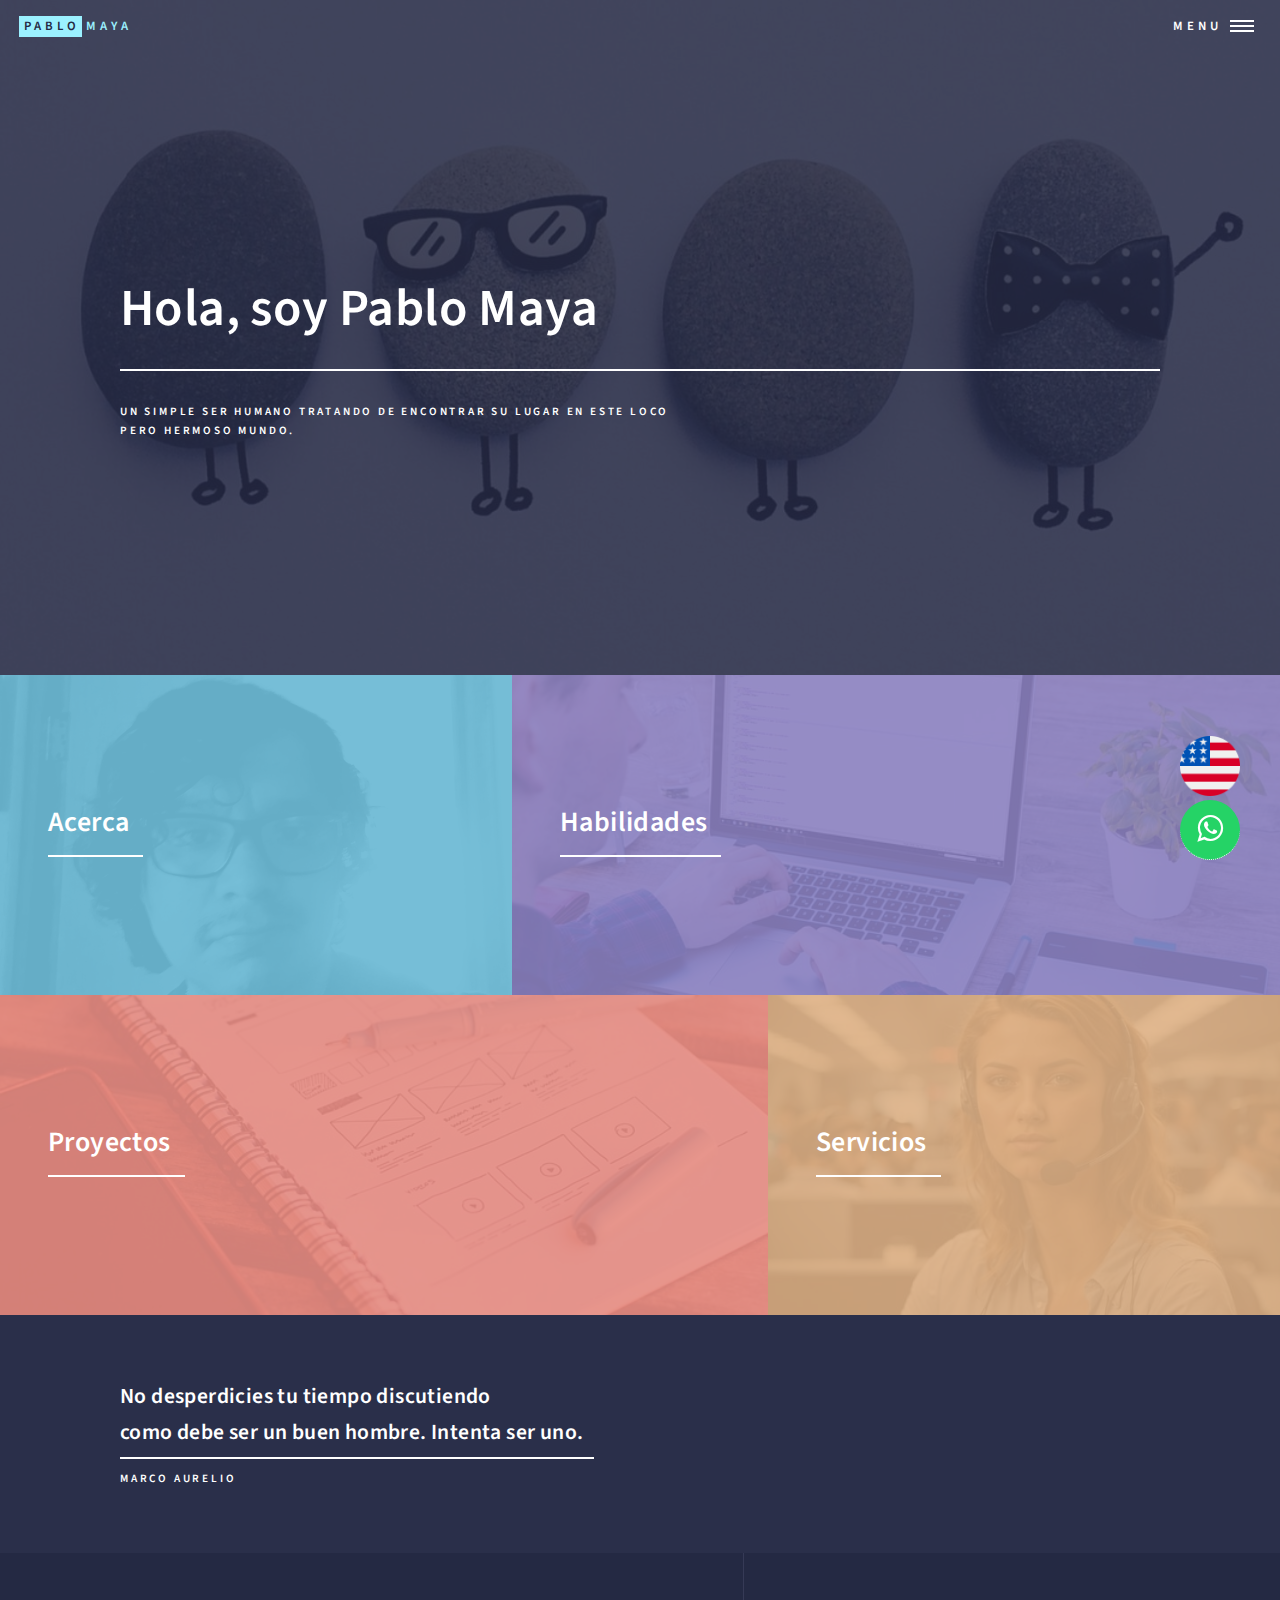
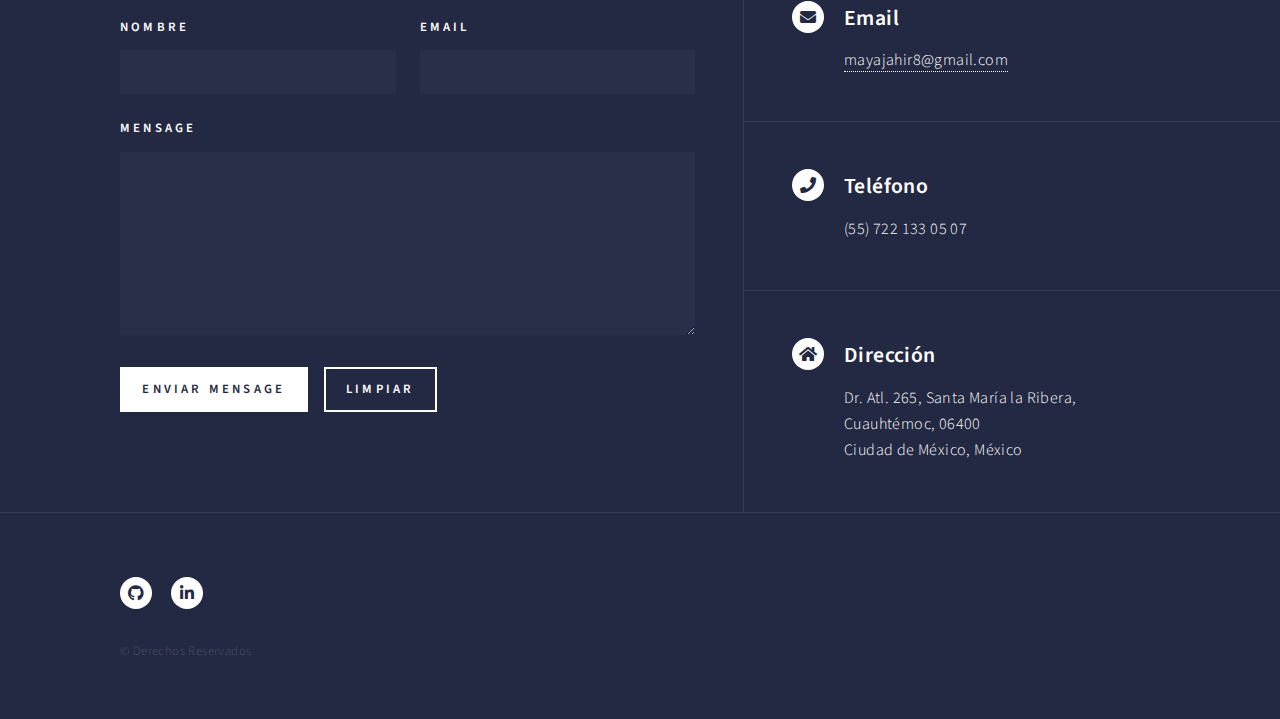
==== commit d62ccf21: "Add files via upload" ====
--- a/spanish/index.html
+++ b/spanish/index.html
@@ -29,7 +29,7 @@
 							<li><a href="about.html">Acerca</a></li>
 							<li><a href="skills.html">Habilidades</a></li>
 							<li><a href="projects.html">Proyectos</a></li>
-							<li><a href="services.html">Services</a></li>
+							<li><a href="services.html">Servicios</a></li>
 						</ul>
 					</nav>
 
@@ -141,9 +141,9 @@
 									<div class="contact-method">
 										<span class="icon solid alt fa-home"></span>
 										<h3>Dirección</h3>
-										<span>Dr. Atl. 265, Santa Maria la Ribera,<br />
-										Cuauhtemoc, 06400<br />
-										Ciudad de México, Mexico</span>
+										<span>Dr. Atl. 265, Santa María la Ribera,<br />
+										Cuauhtémoc, 06400<br />
+										Ciudad de México, México</span>
 									</div>
 								</section>
 							</section>
